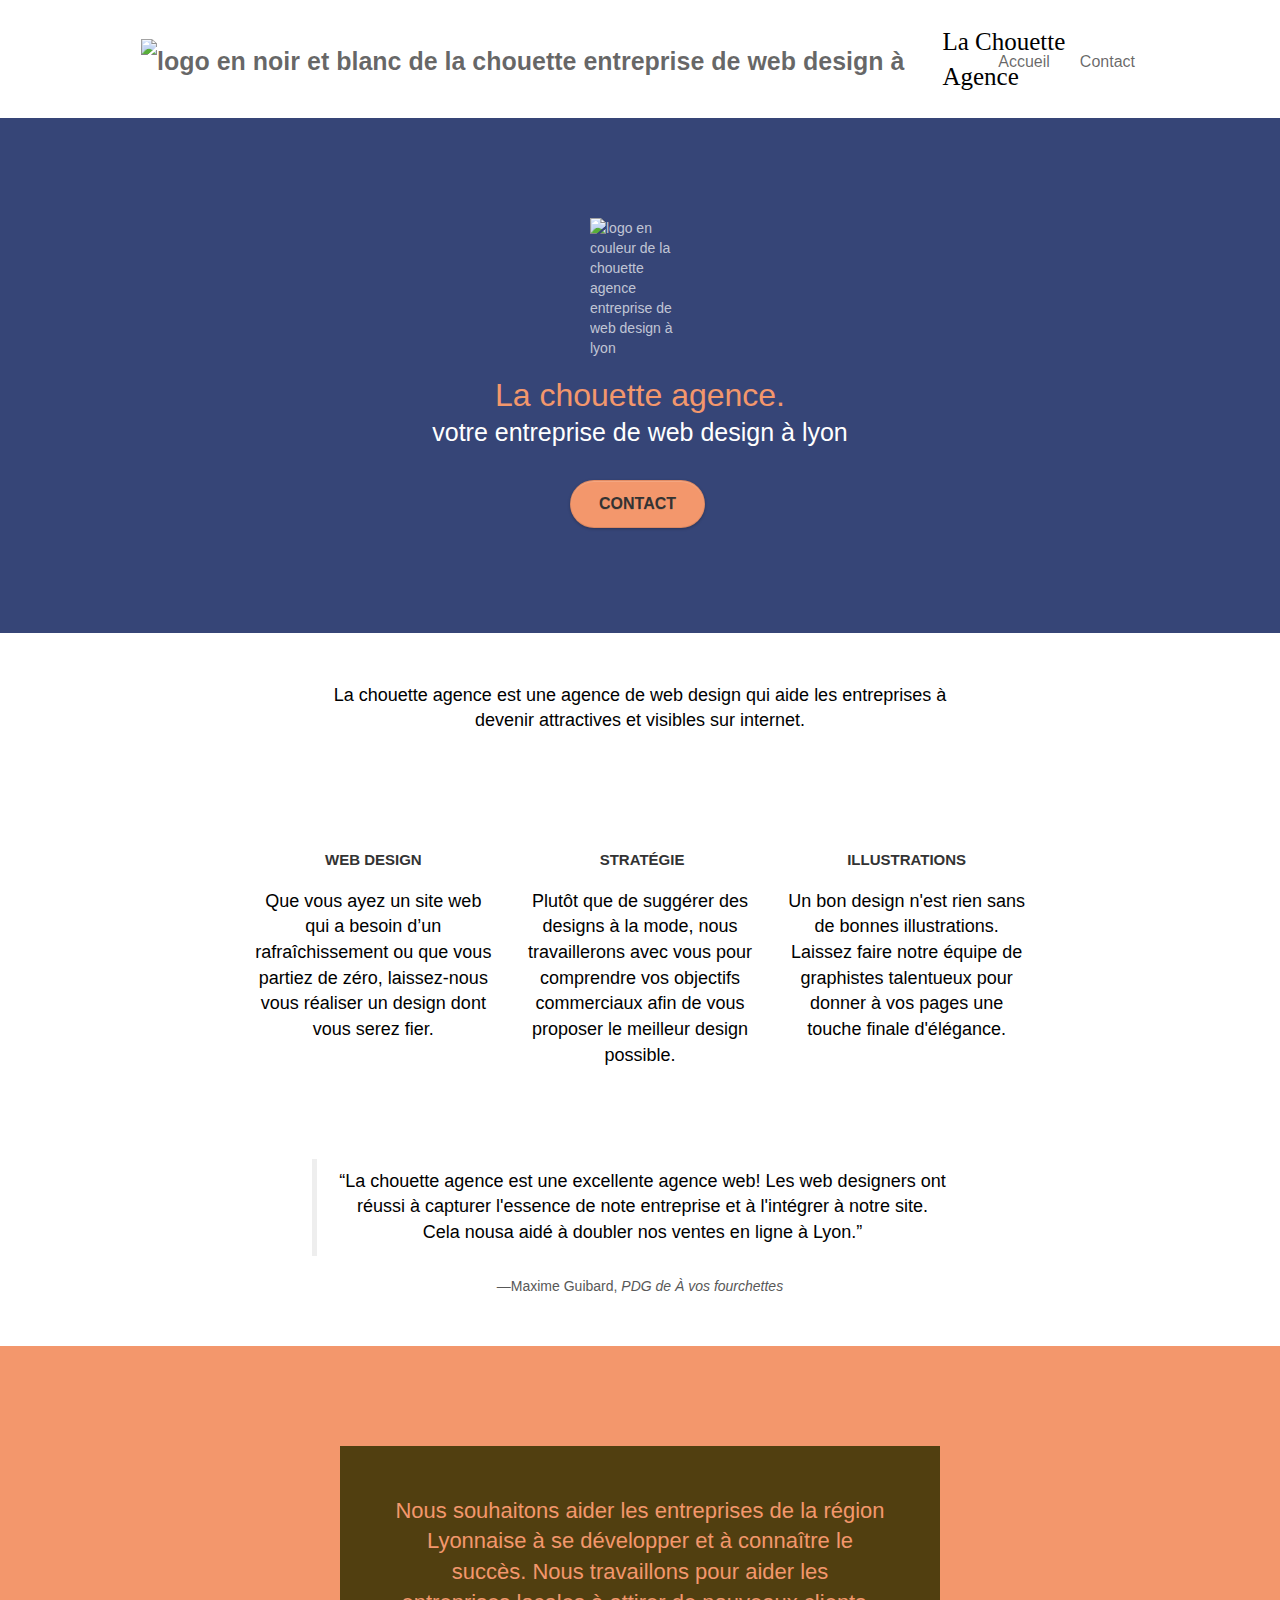
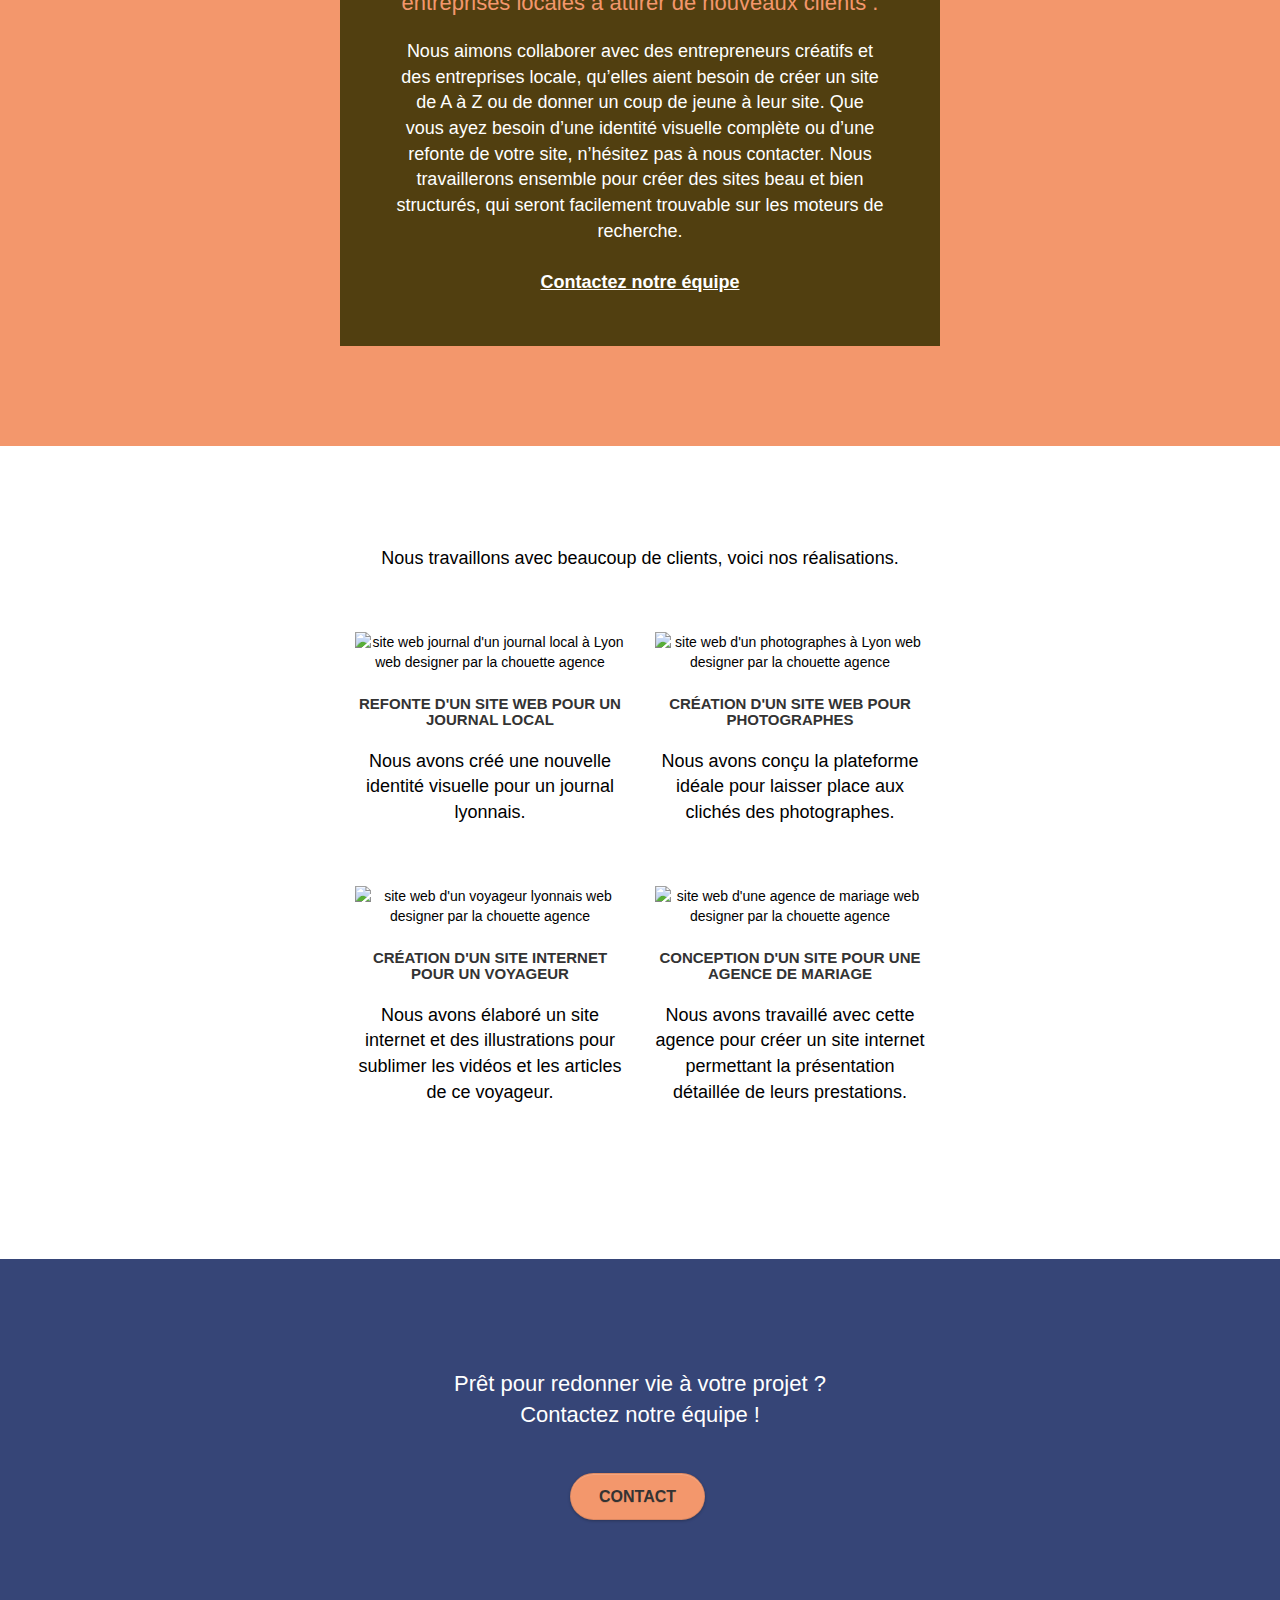
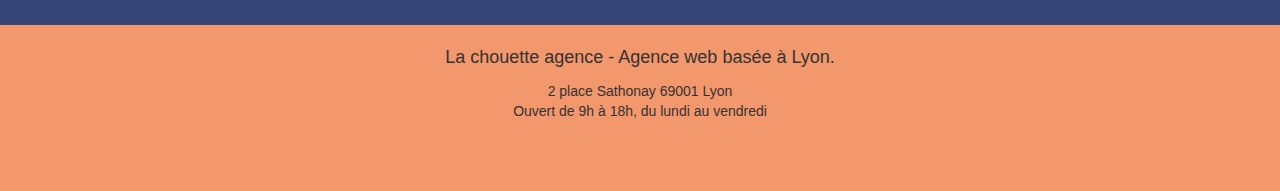
==== index.html @ 50c2b09c "optimisation h1" ====
<!doctype html>
<html lang="fr">
<head>
    <meta charset="utf-8">
    <meta name="description" content="La Chouette Agence est une entreprise basée à lyon spécialisée en web design, que ce soit pour une refonte ou une creation nos exeprts sont là pour vous accompagner sur lyon et ailleurs dans tout vos projets de web design">
    <meta name="viewport" content="width=device-width, initial-scale=1.0, viewport-fit=cover">
    <link rel="shortcut icon" type="image/png" href="favicon.jpg">
    
	<link rel="stylesheet" type="text/css" href="style-min-pure-combi.css">
	<script src="./js/lazysizes.min.js" async></script>

    <title> La Chouette Agence | Entreprise de Web Design à Lyon</title>

    
<!-- Analytics -->
 
<!-- Analytics END -->
    
</head>
<body>
<!-- Principal conteneur -->
<div class="page-container">
    
<!-- bloc-0 -->
<header class="bloc bgc-white l-bloc " id="bloc-0">
	<div class="container bloc-sm">

		<nav class="navbar row">
			<div class="navbar-header">
				
				<a class="navbar-brand" href="index.html"><img class="logo" src="img/logo-la-chouette-agence-en-noir-et-blanc.png" alt="logo en noir et blanc de la chouette entreprise de web design à lyon "/> <h2 class="title-logo">La Chouette Agence</h2></a>
				<button id="nav-toggle" type="button" class="ui-navbar-toggle navbar-toggle" data-toggle="collapse" data-target=".navbar-1">
					<span class="sr-only">Toggle navigation</span><span class="icon-bar"></span><span class="icon-bar"></span><span class="icon-bar"></span>
				</button>
			</div>
			<div class="collapse navbar-collapse navbar-1 special-dropdown-nav">
				<ul class="site-navigation nav navbar-nav">
					<li>
						<a href="index.html">Accueil</a>
					</li>
					
					<li>
						<a href="contact.html">Contact</a>
					</li>
				</ul>
			</div>
		</nav>
	</div>
</header>
<!-- bloc-0 END -->

<!-- bloc-1-presentation -->
<main>
	<div class="bloc bgc-dark-slate-blue bg-banniere d-bloc bg-t-edge bloc-bg-texture texture-paper b-parallax" id="bloc-1-hero">
		<div class="container bloc-lg">
			<div class="row tight-width-whitespace">
				<div class="col-sm-12">
					<img src="img/logo-la-chouette-agence-en-couleur.png" class="center-block image-resize-mode" width="100" alt="logo en couleur de la chouette agence entreprise de web design à lyon" />
					<h1 class="text-center hero-bloc-text tc-white ">
						La chouette agence.<br><strong class="titile-st">votre entreprise de web design à lyon</strong>
					</h1>
					<div class="text-center">
						<a href="contact.html" class="btn btn-lg btn-clean btn-rd cta-hero btn-atomic-tangerine"  >Contact</a>
					</div>
				</div>
			</div>
		</div>
	</div>
	<!-- bloc-1-presentation END -->

	<!-- bloc-2-services -->
	<div class="bloc bgc-white l-bloc" id="bloc-2-services">
		<div class="container bloc-md">
			<div class="row">
				<p class="col-xs-12 col-md-8 col-md-offset-2 text-center">
				La chouette agence est une agence de web design qui aide les entreprises à devenir attractives et visibles sur internet.
				</p>
			</div>
			<div class="row voffset-lg med-width-whitespace">
				<div class="col-sm-4">
					<div class="text-center">
						<span class="et-icon-browser sm-shadow icon-dark-slate-blue icons icon-lg"></span>
					</div>
					<h3 class="mg-md text-center">
						Web design
					</h3>
					<p class="text-center ">
						Que vous ayez un site web qui a besoin d&rsquo;un rafraîchissement ou que vous partiez de zéro, laissez-nous vous réaliser un design dont vous serez fier.
					</p>
				</div>
				<div class="col-sm-4">
					<div class="text-center">
						<span class="et-icon-presentation sm-shadow icon-dark-slate-blue icons icon-lg"></span>
					</div>
					<h3 class="mg-md text-center">
						&nbsp;Stratégie
					</h3>
					<p class="text-center ">
						Plutôt que de suggérer des designs à la mode, nous travaillerons avec vous pour comprendre vos objectifs commerciaux afin de vous proposer le meilleur design possible.<br>
					</p>
				</div>
				<div class="col-sm-4">
					<div class="text-center">
						<span class="et-icon-edit sm-shadow icon-dark-slate-blue icons icon-lg"></span>
					</div>
					<h3 class="mg-md text-center">
						Illustrations
					</h3>
					<p class="text-center ">
						Un bon design n'est rien sans de bonnes illustrations. Laissez faire notre équipe de graphistes talentueux pour donner à vos pages une touche finale d'élégance.
					</p>
				</div>
			</div>
			<div class="row voffset-lg voffset">
				<figure class="col-xs-12 col-md-8 col-md-offset-2 text-center">
					<blockquote>
						<p>La chouette agence est une excellente agence web! Les web designers ont réussi à capturer l'essence de note entreprise et à l'intégrer à notre site. Cela nousa aidé à doubler nos ventes en ligne à Lyon.</p>
					</blockquote>
					<figcaption>—Maxime Guibard, <cite>PDG de À vos fourchettes</cite></figcaption>

				</figure>
			</div>
		</div>
	</div>
	<!-- bloc-2-services END -->

	<!-- bloc-3-what-i-do -->
	<div class="bloc tc-white bgc-atomic-tangerine bg-presentation d-bloc bloc-bg-texture texture-paper b-parallax" id="bloc-3-what-i-do">
		<div class="container bloc-lg">
			<div class="row tight-width-whitespace black-background">
				<div class="col-sm-12">
					<h2 class="mg-md text-center tc-white font-weight-bold">
						Nous souhaitons aider les entreprises de la région Lyonnaise à se développer et à connaître le succès. Nous travaillons pour aider les entreprises locales à attirer de nouveaux clients .<br>
					</h2>
					<p class="text-center white">
						Nous aimons collaborer avec des entrepreneurs créatifs et des entreprises locale, qu’elles aient besoin de créer un site de A à Z ou de donner un coup de jeune à leur site. Que vous ayez besoin d’une identité visuelle complète ou d’une refonte de votre site, n’hésitez pas à nous contacter. Nous travaillerons ensemble pour créer des sites beau et bien structurés, qui seront facilement trouvable sur les moteurs de recherche. <br><br><a class="ltc-white bold-link" href="contact.html">Contactez notre équipe</a><br>
					</p>
				</div>
			</div>
		</div>
	</div>
	<!-- bloc-3-what-i-do END -->

	<!-- bloc-4-portfolio -->
	<div class="bloc bgc-white bg-lines-h2-bg bg-repeat l-bloc" id="bloc-4-portfolio">
		<div class="container bloc-lg">
			<div class="row">
				<p class="col-sm-12 text-center">
					Nous travaillons avec beaucoup de clients, voici nos réalisations.
				</p>
			</div>
			<div class="row tight-width-whitespace portfolio-row">
				<div class="col-sm-6">
					<a href="#" data-lightbox="img/site-web-journal-local-a-lyon" data-gallery-id="gallery-1" data-caption="Refonte d'un site web pour un journal local à Lyon" data-frame="snapshot-lb"><img data-src="img/site-web-journal-local-a-lyon.jpg" alt="site web journal d'un journal local à Lyon web designer par la chouette agence" class="img-responsive portfolio-thumb center-block lazyload" /></a>
					<h3 class="mg-md text-center">
						Refonte d'un site web pour un journal local
					</h3>
					<p class="text-center">
						Nous avons créé une nouvelle identité visuelle pour un journal lyonnais.
					</p>
				</div>
				<div class="col-sm-6">
					<a href="#" data-lightbox="img/site-web-photographe-lyonnais.jpg" data-gallery-id="gallery-1" data-caption="Création d'un site et web design pour photographes à Lyon" data-frame="snapshot-lb"><img data-src="img/site-web-photographe-lyonnais.jpg" class="img-responsive portfolio-thumb center-block lazyload" alt="site web d'un photographes à Lyon web designer par la chouette agence" /></a>
					<h3 class="mg-md text-center">
						Création d'un site web pour photographes
					</h3>
					<p class="text-center">
						Nous avons conçu la plateforme idéale pour laisser place aux clichés des photographes.
					</p>
				</div>
			</div>
			<div class="row tight-width-whitespace portfolio-row">
				<div class="col-sm-6">
					<a href="#" data-lightbox="img/site-web-voyageur lyonnais.jpg" data-gallery-id="gallery-1" data-caption="Création d'un site et web design pour un voyageur lyonnais" data-frame="snapshot-lb"><img data-src="img/site-web-voyageur lyonnais.jpg" class="img-responsive portfolio-thumb center-block lazyload" alt="site web d'un voyageur lyonnais web designer par la chouette agence"/></a>
					<h3 class="mg-md text-center">
						Création d'un site internet pour un voyageur
					</h3>
					<p class="text-center">
						Nous avons élaboré un site internet et des illustrations pour sublimer les vidéos et les articles de ce voyageur.
					</p>
				</div>
				<div class="col-sm-6">
					<a href="#" data-lightbox="img/site-web-agence-de-mariage-a-lyon.jpg" data-gallery-id="gallery-1" data-caption="Conception et web design d'un site pour une agence de mariage à lyon" data-frame="snapshot-lb"><img data-src="img/site-web-agence-de-mariage-a-lyon.jpg" class="img-responsive portfolio-thumb center-block lazyload" alt="site web d'une agence de mariage web designer par la chouette agence" /></a>
					<h3 class="mg-md text-center">
						Conception d'un site pour une agence de mariage
					</h3>
					<p class="text-center">
						Nous avons travaillé avec cette agence pour créer un site internet permettant la présentation détaillée de leurs prestations.
					</p>
				</div>
			</div>
		</div>
	</div>
	<!-- bloc-4-portfolio END -->

	<!-- bloc-5-cta -->
	<div class="bloc bgc-dark-slate-blue bg-banniere d-bloc bloc-bg-texture texture-paper" id="bloc-5-cta">
		<div class="container bloc-lg">
			<div class="row">
				<h2 class="mg-md text-center white">
					Prêt pour redonner vie à votre projet ?<br>Contactez notre équipe !
				</h2>
				<div class="col-sm-12 text-center">
					<a href="contact.html" class="btn btn-lg btn-clean btn-rd cta-hero btn-atomic-tangerine" >Contact</a>
				</div>
			</div>
		</div>
	</div>
</main>
<!-- bloc-5-cta END -->

<!-- ScrollToTop Button -->
<a onclick="scrollToTarget('1')"> <button aria-label="retour en haut de page" name="retour en haut de page" type="button" class="bloc-button btn btn-d scrollToTop"><span class="fa fa-chevron-up"></span></button></a>
<!-- ScrollToTop Button END-->

<!-- Footer - bloc-8 -->
<footer class="bloc bgc-atomic-tangerine d-bloc" id="bloc-8">
	<div class="container bloc-sm">
		<div class="row">
			<div class="col-sm-12">
				<p class="text-center text-gray">
					La chouette agence - Agence web basée à Lyon.<br>
				</p>
				<address class="col-sm- text-center text-gray">2 place Sathonay 69001 Lyon <br>Ouvert de 9h à 18h, du lundi au vendredi</address>
				
				<div class="row row-no-gutters social">
					<div class="col-sm-3">
						<div class="text-center">
							<a title="notre page twitter" class="social" href="index.html"><span class="fa fa-twitter icon-md"></span></a>
						</div>
					</div>
					<div class="col-sm-3">
						<div class="text-center">
							<a title="notre page facebook" class="social" href="index.html"><span class="fa fa-facebook icon-md"></span></a>
						</div>
					</div>
					<div class="col-sm-3">
						<div class="text-center">
							<a title="notre page dribble" class="social" href="index.html"><span class="fa fa-dribbble icon-md"></span></a>
						</div>
					</div>
					<div class="col-sm-3">
						<div class="text-center">
							<a title="notre page instagram" class="social" href="index.html"><span class="fa fa-instagram icon-md"></span></a>
						</div>
					</div>
				</div>
				
</footer>
<!-- Footer - bloc-8 END -->

</div>
<!-- Principal conteneur END -->
    
<script src="./js/jquery-2.1.0.js"></script>
	<script src="./js/bootstrap.js"></script>
	<script src="./js/blocs.js"></script>
	<script src="./js/jquery.touchSwipe.js" defer></script>
	<script src="./js/gmaps.js"></script>

</body>
</html>
---- style-min-pure-combi.css ----
html{font-family:sans-serif;-webkit-text-size-adjust:100%;-ms-text-size-adjust:100%}body{margin:0}figcaption,figure,footer,header,main,nav{display:block}[hidden]{display:none}a{background-color:transparent}a:active,a:hover{outline:0}b{font-weight:700}h1{margin:.67em 0;font-size:2em}img{border:0}figure{margin:1em 40px}button{margin:0;font:inherit;color:inherit}button{overflow:visible}button{text-transform:none}button{-webkit-appearance:button;cursor:pointer}button[disabled]{cursor:default}button::-moz-focus-inner{padding:0;border:0}@media print{*,:after,:before{color:#000!important;text-shadow:none!important;background:0 0!important;-webkit-box-shadow:none!important;box-shadow:none!important}a,a:visited{text-decoration:underline}a[href]:after{content:" (" attr(href) ")"}a[href^="#"]:after,a[href^="javascript:"]:after{content:""}blockquote{border:1px solid #999;page-break-inside:avoid}img{page-break-inside:avoid}img{max-width:100%!important}h2,h3,p{orphans:3;widows:3}h2,h3{page-break-after:avoid}.navbar{display:none}.label{border:1px solid #000}}@font-face{font-family:'Glyphicons Halflings';src:url(https://hilali34.github.io/HilaliAbdelali_04_21012021/fonts/glyphicons-halflings-regular.eot);src:url(https://hilali34.github.io/HilaliAbdelali_04_21012021/fonts/glyphicons-halflings-regular.eot?#iefix) format('embedded-opentype'),url(https://hilali34.github.io/HilaliAbdelali_04_21012021/fonts/glyphicons-halflings-regular.woff2) format('woff2'),url(https://hilali34.github.io/HilaliAbdelali_04_21012021/fonts/glyphicons-halflings-regular.woff) format('woff'),url(https://hilali34.github.io/HilaliAbdelali_04_21012021/fonts/glyphicons-halflings-regular.ttf) format('truetype'),url(https://hilali34.github.io/HilaliAbdelali_04_21012021/fonts/glyphicons-halflings-regular.svg#glyphicons_halflingsregular) format('svg')}*{-webkit-box-sizing:border-box;-moz-box-sizing:border-box;box-sizing:border-box}:after,:before{-webkit-box-sizing:border-box;-moz-box-sizing:border-box;box-sizing:border-box}html{font-size:10px;-webkit-tap-highlight-color:transparent}body{font-family:"Helvetica Neue",Helvetica,Arial,sans-serif;font-size:14px;line-height:1.42857143;color:#333;background-color:#fff}button{font-family:inherit;font-size:inherit;line-height:inherit}a{color:#337ab7;text-decoration:none}a:focus,a:hover{color:#23527c;text-decoration:underline}a:focus{outline:thin dotted;outline:5px auto -webkit-focus-ring-color;outline-offset:-2px}figure{margin:0}img{vertical-align:middle}.img-responsive{display:block;max-width:100%;height:auto}.sr-only{position:absolute;width:1px;height:1px;padding:0;margin:-1px;overflow:hidden;clip:rect(0,0,0,0);border:0}[role=button]{cursor:pointer}.h1,.h2,.h3,.h4,.h5,.h6,h1,h2,h3,h4,h5,h6{font-family:inherit;font-weight:500;line-height:1.1;color:inherit}.h1,.h2,.h3,h1,h2,h3{margin-top:20px;margin-bottom:10px}.h4,.h5,.h6,h4,h5,h6{margin-top:10px;margin-bottom:10px}.h1,h1{font-size:36px}.h2,h2{font-size:30px}.h3,h3{font-size:24px}.h4,h4{font-size:18px}.h5,h5{font-size:14px}.h6,h6{font-size:12px}p{margin:0 0 10px}.text-center{text-align:center}.page-header{padding-bottom:9px;margin:40px 0 20px;border-bottom:1px solid #eee}ul{margin-top:0;margin-bottom:10px}ul ul{margin-bottom:0}blockquote{padding:10px 20px;margin:0 0 20px;font-size:17.5px;border-left:5px solid #eee}blockquote p:last-child,blockquote ul:last-child{margin-bottom:0}blockquote footer{display:block;font-size:80%;line-height:1.42857143;color:#777}blockquote footer:before{content:'\2014 \00A0'}address{margin-bottom:20px;font-style:normal;line-height:1.42857143}.container{padding-right:15px;padding-left:15px;margin-right:auto;margin-left:auto}@media (min-width:768px){.container{width:750px}}@media (min-width:992px){.container{width:970px}}@media (min-width:1200px){.container{width:1170px}}.row{margin-right:-15px;margin-left:-15px}.col-lg-1,.col-lg-10,.col-lg-11,.col-lg-12,.col-lg-2,.col-lg-3,.col-lg-4,.col-lg-5,.col-lg-6,.col-lg-7,.col-lg-8,.col-lg-9,.col-md-1,.col-md-10,.col-md-11,.col-md-12,.col-md-2,.col-md-3,.col-md-4,.col-md-5,.col-md-6,.col-md-7,.col-md-8,.col-md-9,.col-sm-1,.col-sm-10,.col-sm-11,.col-sm-12,.col-sm-2,.col-sm-3,.col-sm-4,.col-sm-5,.col-sm-6,.col-sm-7,.col-sm-8,.col-sm-9,.col-xs-1,.col-xs-10,.col-xs-11,.col-xs-12,.col-xs-2,.col-xs-3,.col-xs-4,.col-xs-5,.col-xs-6,.col-xs-7,.col-xs-8,.col-xs-9{position:relative;min-height:1px;padding-right:15px;padding-left:15px}.col-xs-1,.col-xs-10,.col-xs-11,.col-xs-12,.col-xs-2,.col-xs-3,.col-xs-4,.col-xs-5,.col-xs-6,.col-xs-7,.col-xs-8,.col-xs-9{float:left}.col-xs-12{width:100%}.col-xs-11{width:91.66666667%}.col-xs-10{width:83.33333333%}.col-xs-9{width:75%}.col-xs-8{width:66.66666667%}.col-xs-7{width:58.33333333%}.col-xs-6{width:50%}.col-xs-5{width:41.66666667%}.col-xs-4{width:33.33333333%}.col-xs-3{width:25%}.col-xs-2{width:16.66666667%}.col-xs-1{width:8.33333333%}.col-xs-offset-12{margin-left:100%}.col-xs-offset-11{margin-left:91.66666667%}.col-xs-offset-10{margin-left:83.33333333%}.col-xs-offset-9{margin-left:75%}.col-xs-offset-8{margin-left:66.66666667%}.col-xs-offset-7{margin-left:58.33333333%}.col-xs-offset-6{margin-left:50%}.col-xs-offset-5{margin-left:41.66666667%}.col-xs-offset-4{margin-left:33.33333333%}.col-xs-offset-3{margin-left:25%}.col-xs-offset-2{margin-left:16.66666667%}.col-xs-offset-1{margin-left:8.33333333%}.col-xs-offset-0{margin-left:0}@media (min-width:768px){.col-sm-1,.col-sm-10,.col-sm-11,.col-sm-12,.col-sm-2,.col-sm-3,.col-sm-4,.col-sm-5,.col-sm-6,.col-sm-7,.col-sm-8,.col-sm-9{float:left}.col-sm-12{width:100%}.col-sm-11{width:91.66666667%}.col-sm-10{width:83.33333333%}.col-sm-9{width:75%}.col-sm-8{width:66.66666667%}.col-sm-7{width:58.33333333%}.col-sm-6{width:50%}.col-sm-5{width:41.66666667%}.col-sm-4{width:33.33333333%}.col-sm-3{width:25%}.col-sm-2{width:16.66666667%}.col-sm-1{width:8.33333333%}.col-sm-offset-12{margin-left:100%}.col-sm-offset-11{margin-left:91.66666667%}.col-sm-offset-10{margin-left:83.33333333%}.col-sm-offset-9{margin-left:75%}.col-sm-offset-8{margin-left:66.66666667%}.col-sm-offset-7{margin-left:58.33333333%}.col-sm-offset-6{margin-left:50%}.col-sm-offset-5{margin-left:41.66666667%}.col-sm-offset-4{margin-left:33.33333333%}.col-sm-offset-3{margin-left:25%}.col-sm-offset-2{margin-left:16.66666667%}.col-sm-offset-1{margin-left:8.33333333%}.col-sm-offset-0{margin-left:0}}@media (min-width:992px){.col-md-1,.col-md-10,.col-md-11,.col-md-12,.col-md-2,.col-md-3,.col-md-4,.col-md-5,.col-md-6,.col-md-7,.col-md-8,.col-md-9{float:left}.col-md-12{width:100%}.col-md-11{width:91.66666667%}.col-md-10{width:83.33333333%}.col-md-9{width:75%}.col-md-8{width:66.66666667%}.col-md-7{width:58.33333333%}.col-md-6{width:50%}.col-md-5{width:41.66666667%}.col-md-4{width:33.33333333%}.col-md-3{width:25%}.col-md-2{width:16.66666667%}.col-md-1{width:8.33333333%}.col-md-offset-12{margin-left:100%}.col-md-offset-11{margin-left:91.66666667%}.col-md-offset-10{margin-left:83.33333333%}.col-md-offset-9{margin-left:75%}.col-md-offset-8{margin-left:66.66666667%}.col-md-offset-7{margin-left:58.33333333%}.col-md-offset-6{margin-left:50%}.col-md-offset-5{margin-left:41.66666667%}.col-md-offset-4{margin-left:33.33333333%}.col-md-offset-3{margin-left:25%}.col-md-offset-2{margin-left:16.66666667%}.col-md-offset-1{margin-left:8.33333333%}.col-md-offset-0{margin-left:0}}@media (min-width:1200px){.col-lg-1,.col-lg-10,.col-lg-11,.col-lg-12,.col-lg-2,.col-lg-3,.col-lg-4,.col-lg-5,.col-lg-6,.col-lg-7,.col-lg-8,.col-lg-9{float:left}.col-lg-12{width:100%}.col-lg-11{width:91.66666667%}.col-lg-10{width:83.33333333%}.col-lg-9{width:75%}.col-lg-8{width:66.66666667%}.col-lg-7{width:58.33333333%}.col-lg-6{width:50%}.col-lg-5{width:41.66666667%}.col-lg-4{width:33.33333333%}.col-lg-3{width:25%}.col-lg-2{width:16.66666667%}.col-lg-1{width:8.33333333%}.col-lg-offset-12{margin-left:100%}.col-lg-offset-11{margin-left:91.66666667%}.col-lg-offset-10{margin-left:83.33333333%}.col-lg-offset-9{margin-left:75%}.col-lg-offset-8{margin-left:66.66666667%}.col-lg-offset-7{margin-left:58.33333333%}.col-lg-offset-6{margin-left:50%}.col-lg-offset-5{margin-left:41.66666667%}.col-lg-offset-4{margin-left:33.33333333%}.col-lg-offset-3{margin-left:25%}.col-lg-offset-2{margin-left:16.66666667%}.col-lg-offset-1{margin-left:8.33333333%}.col-lg-offset-0{margin-left:0}}caption{padding-top:8px;padding-bottom:8px;color:#777;text-align:left}label{display:inline-block;max-width:100%;margin-bottom:5px;font-weight:700}.btn{display:inline-block;padding:6px 12px;margin-bottom:0;font-size:14px;font-weight:400;line-height:1.42857143;text-align:center;white-space:nowrap;vertical-align:middle;-ms-touch-action:manipulation;touch-action:manipulation;cursor:pointer;-webkit-user-select:none;-moz-user-select:none;-ms-user-select:none;user-select:none;background-image:none;border:1px solid transparent;border-radius:4px}.btn:active.focus,.btn:active:focus,.btn:focus{outline:thin dotted;outline:5px auto -webkit-focus-ring-color;outline-offset:-2px}.btn:focus,.btn:hover{color:#333;text-decoration:none}.btn:active{background-image:none;outline:0;-webkit-box-shadow:inset 0 3px 5px rgba(0,0,0,.125);box-shadow:inset 0 3px 5px rgba(0,0,0,.125)}.btn[disabled]{cursor:not-allowed;-webkit-box-shadow:none;box-shadow:none;opacity:.65}.btn-link{font-weight:400;color:#337ab7;border-radius:0}.btn-link,.btn-link:active,.btn-link[disabled]{background-color:transparent;-webkit-box-shadow:none;box-shadow:none}.btn-link,.btn-link:active,.btn-link:focus,.btn-link:hover{border-color:transparent}.btn-link:focus,.btn-link:hover{color:#23527c;text-decoration:underline;background-color:transparent}.btn-link[disabled]:focus,.btn-link[disabled]:hover{color:#777;text-decoration:none}.btn-lg{padding:10px 16px;font-size:18px;line-height:1.3333333;border-radius:6px}.btn-sm{padding:5px 10px;font-size:12px;line-height:1.5;border-radius:3px}.btn-xs{padding:1px 5px;font-size:12px;line-height:1.5;border-radius:3px}.btn-block{display:block;width:100%}.btn-block+.btn-block{margin-top:5px}.collapse{display:none}.dropdown{position:relative}.dropdown-toggle:focus{outline:0}.dropdown-header{display:block;padding:3px 20px;font-size:12px;line-height:1.42857143;color:#777;white-space:nowrap}.nav{padding-left:0;margin-bottom:0;list-style:none}.nav>li{position:relative;display:block}.nav>li>a{position:relative;display:block;padding:10px 15px}.nav>li>a:focus,.nav>li>a:hover{text-decoration:none;background-color:#eee}.nav>li>a>img{max-width:none}.navbar{position:relative;min-height:50px;margin-bottom:20px;border:1px solid transparent}@media (min-width:768px){.navbar{border-radius:4px}}@media (min-width:768px){.navbar-header{float:left}}.navbar-collapse{padding-right:15px;padding-left:15px;overflow-x:visible;-webkit-overflow-scrolling:touch;border-top:1px solid transparent;-webkit-box-shadow:inset 0 1px 0 rgba(255,255,255,.1);box-shadow:inset 0 1px 0 rgba(255,255,255,.1)}@media (min-width:768px){.navbar-collapse{width:auto;border-top:0;-webkit-box-shadow:none;box-shadow:none}.navbar-collapse.collapse{display:block!important;height:auto!important;padding-bottom:0;overflow:visible!important}}.container>.navbar-collapse,.container>.navbar-header{margin-right:-15px;margin-left:-15px}@media (min-width:768px){.container>.navbar-collapse,.container>.navbar-header{margin-right:0;margin-left:0}}.navbar-brand{float:left;height:50px;padding:15px 15px;font-size:18px;line-height:20px}.navbar-brand:focus,.navbar-brand:hover{text-decoration:none}.navbar-brand>img{display:block}@media (min-width:768px){.navbar>.container .navbar-brand{margin-left:-15px}}.navbar-toggle{position:relative;float:right;padding:9px 10px;margin-top:8px;margin-right:15px;margin-bottom:8px;background-color:transparent;background-image:none;border:1px solid transparent;border-radius:4px}.navbar-toggle:focus{outline:0}.navbar-toggle .icon-bar{display:block;width:22px;height:2px;border-radius:1px}.navbar-toggle .icon-bar+.icon-bar{margin-top:4px}@media (min-width:768px){.navbar-toggle{display:none}}.navbar-nav{margin:7.5px -15px}.navbar-nav>li>a{padding-top:10px;padding-bottom:10px;line-height:20px}@media (min-width:768px){.navbar-nav{float:left;margin:0}.navbar-nav>li{float:left}.navbar-nav>li>a{padding-top:15px;padding-bottom:15px}}.navbar-btn{margin-top:8px;margin-bottom:8px}.navbar-btn.btn-sm{margin-top:10px;margin-bottom:10px}.navbar-btn.btn-xs{margin-top:14px;margin-bottom:14px}.navbar-text{margin-top:15px;margin-bottom:15px}@media (min-width:768px){.navbar-text{float:left;margin-right:15px;margin-left:15px}}.label{display:inline;padding:.2em .6em .3em;font-size:75%;font-weight:700;line-height:1;color:#fff;text-align:center;white-space:nowrap;vertical-align:baseline;border-radius:.25em}a.label:focus,a.label:hover{color:#fff;text-decoration:none;cursor:pointer}.label:empty{display:none}.btn .label{position:relative;top:-1px}@-webkit-keyframes progress-bar-stripes{from{background-position:40px 0}to{background-position:0 0}}@-o-keyframes progress-bar-stripes{from{background-position:40px 0}to{background-position:0 0}}@keyframes progress-bar-stripes{from{background-position:40px 0}to{background-position:0 0}}.container:after,.container:before,.nav:after,.nav:before,.navbar-collapse:after,.navbar-collapse:before,.navbar-header:after,.navbar-header:before,.navbar:after,.navbar:before,.row:after,.row:before{display:table;content:" "}.container:after,.nav:after,.navbar-collapse:after,.navbar-header:after,.navbar:after,.row:after{clear:both}.center-block{display:block;margin-right:auto;margin-left:auto}body{margin:0;padding:0;background:#fff;overflow-x:hidden;-webkit-font-smoothing:antialiased;-moz-osx-font-smoothing:grayscale}a,button{transition:all .3s ease-in-out;outline:0!important}a:hover{text-decoration:none;cursor:pointer}.bloc{width:100%;clear:both;background:50% 50% no-repeat;padding:0 50px;-webkit-background-size:cover;-moz-background-size:cover;-o-background-size:cover;background-size:cover;position:relative}.bloc .container{padding-left:0;padding-right:0}.bloc-lg{padding:100px 50px}.bloc-md{padding:50px}.bloc-sm{padding:20px 50px}.bg-b-edge,.bg-br-edge,.bg-center,.bg-l-edge,.bg-r-edge,.bg-repeat,.bg-t-edge{-webkit-background-size:auto!important;-moz-background-size:auto!important;-o-background-size:auto!important;background-size:auto!important}.bg-repeat{background:repeat}.bg-t-edge{background:top no-repeat}.bloc-bg-texture::before{content:"";background-size:2px 2px;position:absolute;top:0;bottom:0;left:0;right:0}.texture-paper::before{background:url(https://hilali34.github.io/HilaliAbdelali_04_21012021/img/texture-paper.png);background-size:280px 280px}.b-parallax{background-attachment:fixed}.d-bloc{color:#ffffffb3}.d-bloc button:hover{color:rgba(255,255,255,.9)}.d-bloc .a-btn,.d-bloc .navbar a,.d-bloc .navbar-brand,.d-bloc a .icon-lg,.d-bloc a .icon-md,.d-bloc a .icon-sm,.d-bloc h1 a,.d-bloc h2 a,.d-bloc h3 a,.d-bloc h4 a,.d-bloc h5 a,.d-bloc h6 a,.d-bloc p a{color:#ffffff99}.d-bloc .a-btn:hover,.d-bloc .navbar a:hover,.d-bloc .navbar-brand:hover,.d-bloc a:hover .icon-lg,.d-bloc a:hover .icon-md,.d-bloc a:hover .icon-sm,.d-bloc h1 a:hover,.d-bloc h2 a:hover,.d-bloc h3 a:hover,.d-bloc h4 a:hover,.d-bloc h5 a:hover,.d-bloc h6 a:hover,.d-bloc p a:hover{color:rgba(255,255,255,1)}.d-bloc .navbar-toggle .icon-bar{background:rgba(255,255,255,1)}.l-bloc{color:#585858}.l-bloc button:hover{color:rgba(0,0,0,.7)}.l-bloc .a-btn,.l-bloc .navbar a,.l-bloc .navbar-brand,.l-bloc a .icon-lg,.l-bloc a .icon-md,.l-bloc a .icon-sm,.l-bloc h1 a,.l-bloc h2 a,.l-bloc h3 a,.l-bloc h4 a,.l-bloc h5 a,.l-bloc h6 a,.l-bloc p a{color:rgba(0,0,0,.6)}.l-bloc .a-btn:hover,.l-bloc .navbar a:hover,.l-bloc .navbar-brand:hover,.l-bloc a:hover .icon-lg,.l-bloc a:hover .icon-md,.l-bloc a:hover .icon-sm,.l-bloc h1 a:hover,.l-bloc h2 a:hover,.l-bloc h3 a:hover,.l-bloc h4 a:hover,.l-bloc h5 a:hover,.l-bloc h6 a:hover,.l-bloc p a:hover{color:rgba(0,0,0,1)}.l-bloc .navbar-toggle .icon-bar{color:rgba(0,0,0,.6)}.voffset{margin-top:30px}.voffset-lg{margin-top:80px}.row-no-gutters{margin-right:0;margin-left:0}.row.row-no-gutters>[class*=" col-"],.row.row-no-gutters>[class^=col-]{padding-right:0;padding-left:0}#bloc-1-hero h1{font-size:32px}.navbar{margin-bottom:0;z-index:1}.navbar-brand{height:auto;padding:3px 15px;font-size:25px;font-weight:400;font-weight:600;line-height:44px}.navbar-brand img{max-height:200px;margin:0 10px 0 0;display:inline}.navbar-brand img[src$=svg]{min-width:100px}.nav-center .navbar-brand img{margin:0}.navbar .nav{padding-top:2px;margin-right:-16px;float:right;z-index:1}.nav>li{float:left;margin-top:4px;font-size:16px}.nav>li a:focus,.nav>li a:hover{background:0 0}.navbar-toggle{margin:10px 10px 0 0;border:0}.navbar-toggle:hover{background:0 0!important}.navbar-toggle .icon-bar{background-color:rgba(0,0,0,.5);width:26px}@media (min-width:768px){.site-navigation{position:absolute;top:50%;right:20px;transform:translate(0,-50%);-webkit-transform:translateY(-50%)}.nav-center{text-align:center}.nav-center .navbar-header{width:100%}.nav-center .nav>li,.nav-center .navbar-brand,.nav-center .navbar-header{float:none;display:inline-block}.nav-center .site-navigation{position:relative;width:100%;right:0;margin-right:0;margin-top:20px}}.nav>li>.dropdown a{background:0 0!important;display:block;padding:14px 15px}.mg-md{margin-top:10px;margin-bottom:20px}.mg-lg{margin-top:10px;margin-bottom:40px}.btn{margin:0 5px 5px 0}.btn-d,.btn-d:focus,.btn-d:hover{color:#fff;background:rgba(0,0,0,.3)}button{outline:0!important}.btn-rd{border-radius:40px}.btn-clean{border:1px solid rgba(0,0,0,.08);border-bottom-color:rgba(0,0,0,.1);text-shadow:0 1px 0 rgba(0,0,1,.1);box-shadow:0 1px 3px rgba(0,0,1,.25),inset 0 1px 0 0 rgba(255,255,255,.15)}.icon-md{font-size:30px!important}.icon-lg{font-size:60px!important}.sm-shadow{text-shadow:0 1px 2px rgba(0,0,0,.3)}.scrollToTop{width:40px;height:40px;position:fixed;bottom:20px;right:20px;opacity:0;z-index:500;transition:all .3s ease-in-out}.scrollToTop span{margin-top:6px}a[data-lightbox]{position:relative;display:block;text-align:center}a[data-lightbox]:hover::before{content:"+";font-family:HelveticaNeue-Light,"Helvetica Neue Light","Helvetica Neue",Helvetica,Arial;font-size:32px;width:50px;height:50px;margin-left:-25px;border-radius:50%;background:rgba(0,0,0,.6);color:#fff;font-weight:100;z-index:1;position:absolute;top:50%;transform:translateY(-50%);-webkit-transform:translateY(-50%)}a[data-lightbox]:hover img{opacity:.6;-webkit-animation-fill-mode:none;animation-fill-mode:none}.lightbox-caption{padding:20px;color:#fff;background:rgba(0,0,0,.5);position:absolute;left:15px;right:15px;bottom:5px}.snapshot-lb .lightbox-caption{padding:0;color:rgba(0,0,0,.5);background:0 0}.btn,a,h1,h2,h3,h4,h5,h6,label,p{font-family:helvetica;font-weight:400;color:#000}.container{max-width:1000px}.hero-bloc-text{font-size:38px}p{font-size:1.8rem}.tight-width-whitespace{max-width:600px;margin:auto auto auto auto}.h1{font-size:20px;font-family:"Open Sans"}.cta-hero{margin-top:22px;color:#fff!important;text-transform:uppercase;padding:12px 28px 12px 28px;font-size:16px;font-weight:700}.social{max-width:400px;margin:auto auto auto auto}h2{font-size:22px;line-height:1.4em}h3{font-size:15px;text-transform:uppercase;font-weight:700;color:#333!important}.med-width-whitespace{max-width:800px;margin:auto auto auto auto;box-shadow:0 0 0 #000}h1{color:#333!important}h4{color:#333!important}.icons{margin-bottom:14px;margin-top:24px}.white{color:#fff!important}.portfolio-thumb{margin-bottom:24px}.portfolio-row{margin-bottom:44px;margin-top:50px}.black-background{background-color:#513f10;padding:40px 40px 40px 40px}.bold-link{font-weight:900;text-decoration:underline!important}.bgc-white{background-color:#fff}.bgc-dark-slate-blue{background-color:#364577}.bgc-atomic-tangerine{background-color:#f3976c}.tc-white{color:#f3976c!important}.btn-atomic-tangerine{background:#f3976c;color:#333!important}.btn-atomic-tangerine:hover{background:#c27956!important;color:#fff!important}.ltc-white{color:#fff!important}.ltc-white:hover{color:#ccc!important}.ltc-atomic-tangerine{color:#f3976c!important}.ltc-atomic-tangerine:hover{color:#c27956!important}.icon-dark-slate-blue{color:#364577!important;border-color:#364577!important}.bg-lines-h2-bg{background-image:url(https://hilali34.github.io/HilaliAbdelali_04_21012021/img/lines-h2-bg.png)}.bg-banniere{background-image:url(https://hilali34.github.io/HilaliAbdelali_04_21012021/img/la-chouette-agence-banniere.jpg)}.bg-presentation{background-image:url(https://hilali34.github.io/HilaliAbdelali_04_21012021/img/image-de-presentation.jpg)}@media (max-width:1024px){.bloc{padding-left:20px;padding-right:20px}}@media (max-width:992px) and (min-width:768px){.navbar .nav{max-width:80%}.nav-center.navbar .nav{max-width:100%}}@media only screen and (min-device-width:768px) and (max-device-width:1024px) and (orientation:landscape){.b-parallax{background-attachment:scroll}}@media only screen and (min-device-width:1024px) and (max-device-width:1366px) and (-webkit-min-device-pixel-ratio:1.5){.b-parallax{background-attachment:scroll}}@media (max-width:991px){.container{width:100%}.b-parallax{background-attachment:scroll}#hero-bloc,.page-container{overflow-x:hidden;position:relative}.bloc{padding-left:constant(safe-area-inset-left);padding-right:constant(safe-area-inset-right)}}@media (max-width:767px){.page-container{overflow-x:hidden;position:relative}h1,h2,h3,h4,h5,h6,p{padding-left:10px!important;padding-right:10px!important}.b-parallax{background-attachment:scroll}.navbar .nav{padding-top:0;border-top:1px solid rgba(0,0,0,.2);float:none!important}.navbar.row{margin-left:0;margin-right:0}.site-navigation{position:inherit;transform:none;-webkit-transform:none;-ms-transform:none}.nav>li{margin-top:0;border-bottom:1px solid rgba(0,0,0,.1);background:rgba(0,0,0,.05);text-align:left;padding-left:15px;width:100%}.nav>li:hover{background:rgba(0,0,0,.08)}#hero-bloc .navbar .nav{background:rgba(0,0,0,.8)}#hero-bloc .navbar .nav a{color:rgba(255,255,255,.6)}.hero{padding:50px 0}.hero-nav{left:-1px;right:-1px}.navbar-collapse{padding:0;overflow-x:hidden;-webkit-box-shadow:none;box-shadow:none}.navbar-brand img{max-height:40px;width:auto}.bloc{padding-left:0;padding-right:0}.bloc-lg{padding:40px 0}.bloc-md,.bloc-sm{padding-left:0;padding-right:0}.a-block{padding:0 10px}.voffset{margin-top:5px}.voffset-md{margin-top:20px}.voffset-lg{margin-top:30px}}@media (max-width:400px){.bloc{padding-left:0;padding-right:0}}@font-face{font-family:Kingthings;src:url(https://hilali34.github.io/HilaliAbdelali_04_21012021/fonts/Kingthings.ttf)}.navbar-brand{display:flex;align-items:center;justify-content:center}.logo{height:40px}.title-logo{font-size:25px;font-family:Kingthings;margin:inherit}blockquote p::before{content:'\201C'}blockquote p::after{content:'\201D'}.text-gray{color:#333}.form-control{display:block;width:100%;height:34px;padding:6px 12px;font-size:14px;line-height:1.42857143;color:#555;background-color:#fff;background-image:none;border:1px solid #ccc;border-top-color:rgb(204,204,204);border-right-color:rgb(204,204,204);border-bottom-color:rgb(204,204,204);border-left-color:rgb(204,204,204);border-radius:4px;-webkit-box-shadow:inset 0 1px 1px rgba(0,0,0,.075);box-shadow:inset 0 1px 1px rgba(0,0,0,.075);-webkit-transition:border-color ease-in-out .15s,-webkit-box-shadow ease-in-out .15s;-o-transition:border-color ease-in-out .15s,box-shadow ease-in-out .15s;transition:border-color ease-in-out .15s,box-shadow ease-in-out .15s;}textarea.form-control{height:auto}.titile-st{color:white;font-weight:400;font-size:25px}@font-face{font-family:FontAwesome;src:url(https://hilali34.github.io/HilaliAbdelali_04_21012021/fonts/fontawesome-webfont.eot?v=4.7.0);src:url(https://hilali34.github.io/HilaliAbdelali_04_21012021/fonts/fontawesome-webfont.eot?#iefix&v=4.7.0) format('embedded-opentype'),url(https://hilali34.github.io/HilaliAbdelali_04_21012021/fonts/fontawesome-webfont.woff2?v=4.7.0) format('woff2'),url(https://hilali34.github.io/HilaliAbdelali_04_21012021/fonts/fontawesome-webfont.woff?v=4.7.0) format('woff'),url(https://hilali34.github.io/HilaliAbdelali_04_21012021/fonts/fontawesome-webfont.ttf?v=4.7.0) format('truetype'),url(https://hilali34.github.io/HilaliAbdelali_04_21012021/fonts/fontawesome-webfont.svg?v=4.7.0#fontawesomeregular) format('svg');font-weight:400;font-style:normal}.fa{display:inline-block;font:normal normal normal 14px/1 FontAwesome;font-size:inherit;text-rendering:auto;-webkit-font-smoothing:antialiased;-moz-osx-font-smoothing:grayscale}.fa-lg{font-size:1.33333333em;line-height:.75em;vertical-align:-15%}.fa-ul{padding-left:0;margin-left:2.14285714em;list-style-type:none}.fa-ul>li{position:relative}.fa-li{position:absolute;left:-2.14285714em;width:2.14285714em;top:.14285714em;text-align:center}.fa-li.fa-lg{left:-1.85714286em}@-webkit-keyframes fa-spin{0%{-webkit-transform:rotate(0);transform:rotate(0)}100%{-webkit-transform:rotate(359deg);transform:rotate(359deg)}}@keyframes fa-spin{0%{-webkit-transform:rotate(0);transform:rotate(0)}100%{-webkit-transform:rotate(359deg);transform:rotate(359deg)}}.fa-repeat:before{content:"\f01e"}.fa-font:before{content:"\f031"}.fa-bold:before{content:"\f032"}.fa-text-width:before{content:"\f035"}.fa-image:before{content:"\f03e"}.fa-edit:before{content:"\f044"}.fa-chevron-up:before{content:"\f077"}.fa-twitter:before{content:"\f099"}.fa-facebook:before{content:"\f09a"}.fa-link:before{content:"\f0c1"}.fa-html5:before{content:"\f13b"}.fa-css3:before{content:"\f13c"}.fa-toggle-up:before{content:"\f151"}.fa-instagram:before{content:"\f16d"}.fa-dribbble:before{content:"\f17d"}.fa-header:before{content:"\f1dc"}.fa-edge:before{content:"\f282"}.fa-fa:before,.fa-font-awesome:before{content:"\f2b4"}.fa-s15:before{content:"\f2cd"}.sr-only{position:absolute;width:1px;height:1px;padding:0;margin:-1px;overflow:hidden;clip:rect(0,0,0,0);border:0}@font-face{font-family:et-line;src:url(https://hilali34.github.io/HilaliAbdelali_04_21012021/fonts/et-line.eot);src:url(https://hilali34.github.io/HilaliAbdelali_04_21012021/fonts/et-line.eot?#iefix) format('embedded-opentype'),url(https://hilali34.github.io/HilaliAbdelali_04_21012021/fonts/et-line.woff) format('woff'),url(https://hilali34.github.io/HilaliAbdelali_04_21012021/fonts/et-line.ttf) format('truetype'),url(https://hilali34.github.io/HilaliAbdelali_04_21012021/fonts/et-line.svg#et-line) format('svg');font-weight:400;font-style:normal}.et-icon-browser,.et-icon-dribbble,.et-icon-edit,.et-icon-facebook,.et-icon-presentation,.et-icon-target,.et-icon-twitter{font-family:et-line;speak:none;font-style:normal;font-weight:400;font-variant:normal;text-transform:none;line-height:1;-webkit-font-smoothing:antialiased;-moz-osx-font-smoothing:grayscale;display:inline-block}.et-icon-browser:before{content:"\e00c"}.et-icon-presentation:before{content:"\e00e"}.et-icon-edit:before{content:"\e01c"}.et-icon-target:before{content:"\e04e"}.et-icon-facebook:before{content:"\e05d"}.et-icon-twitter:before{content:"\e05e"}.et-icon-dribbble:before{content:"\e063"}
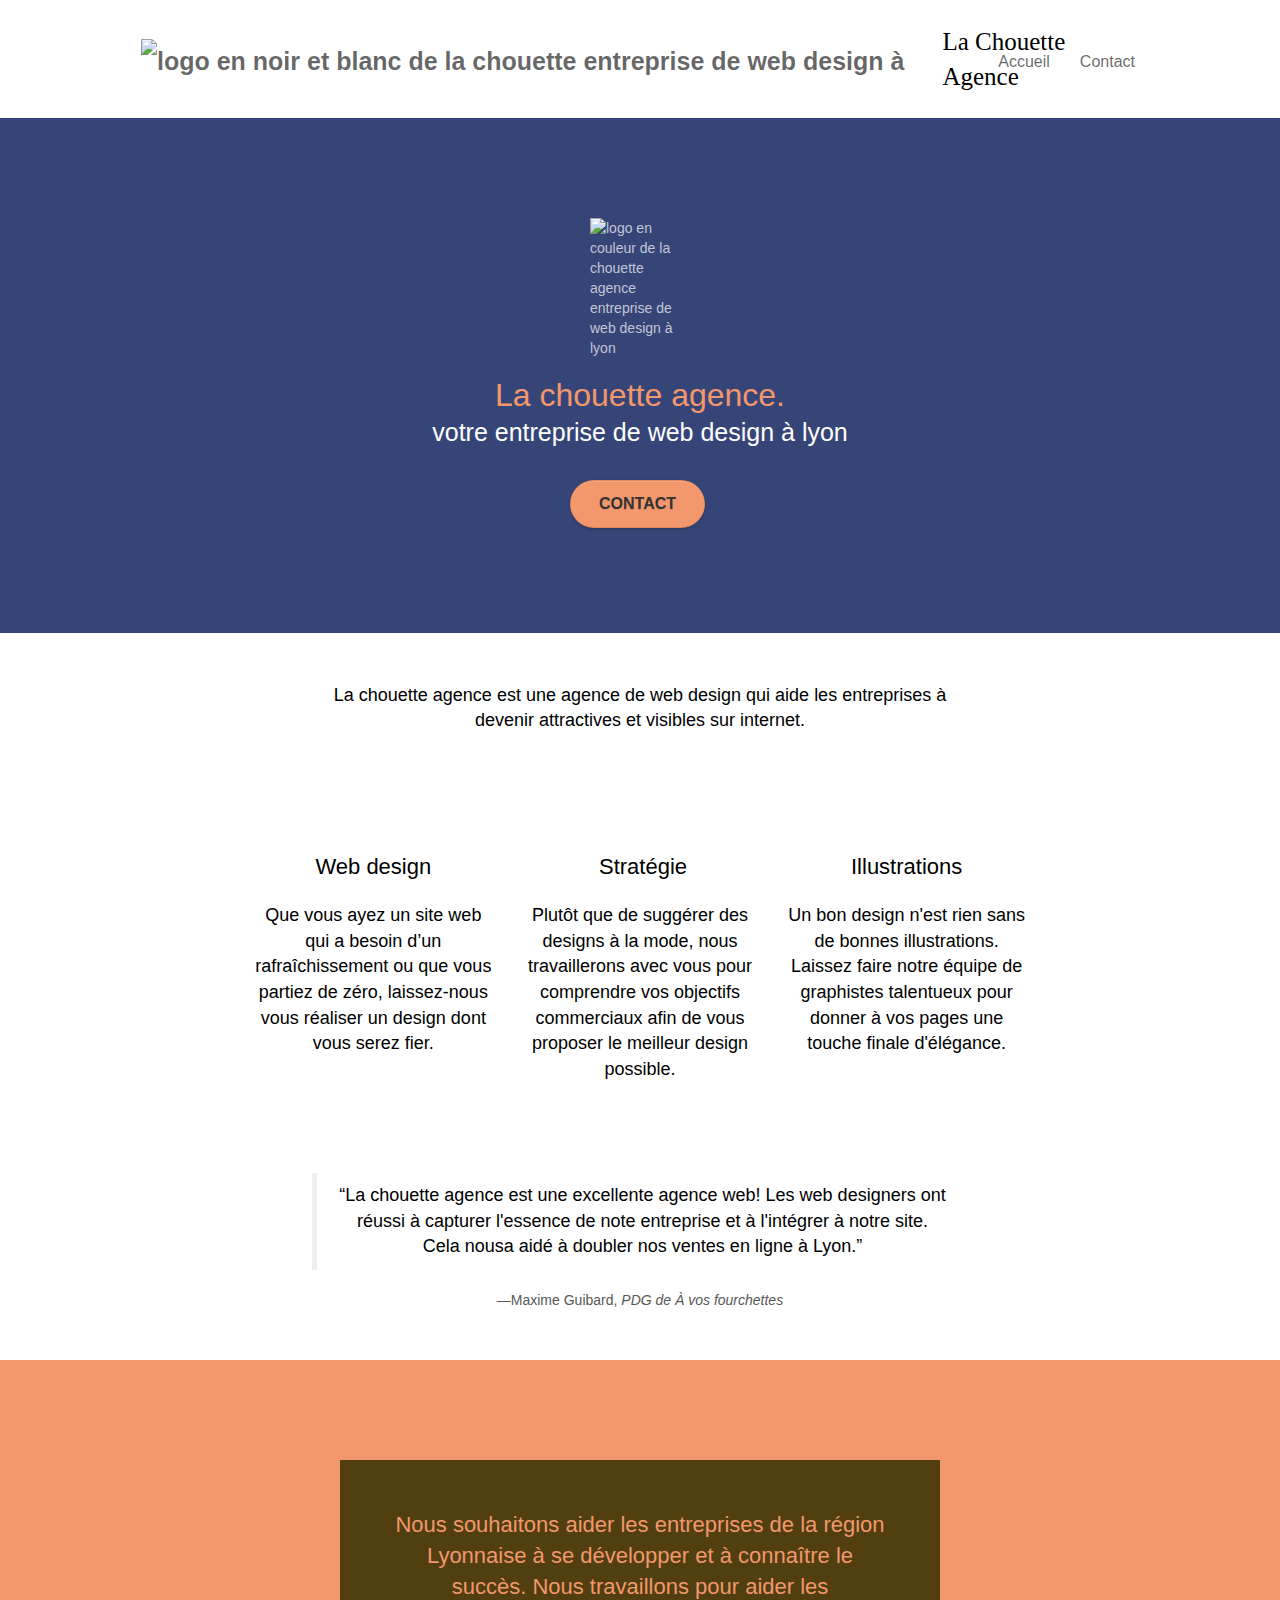
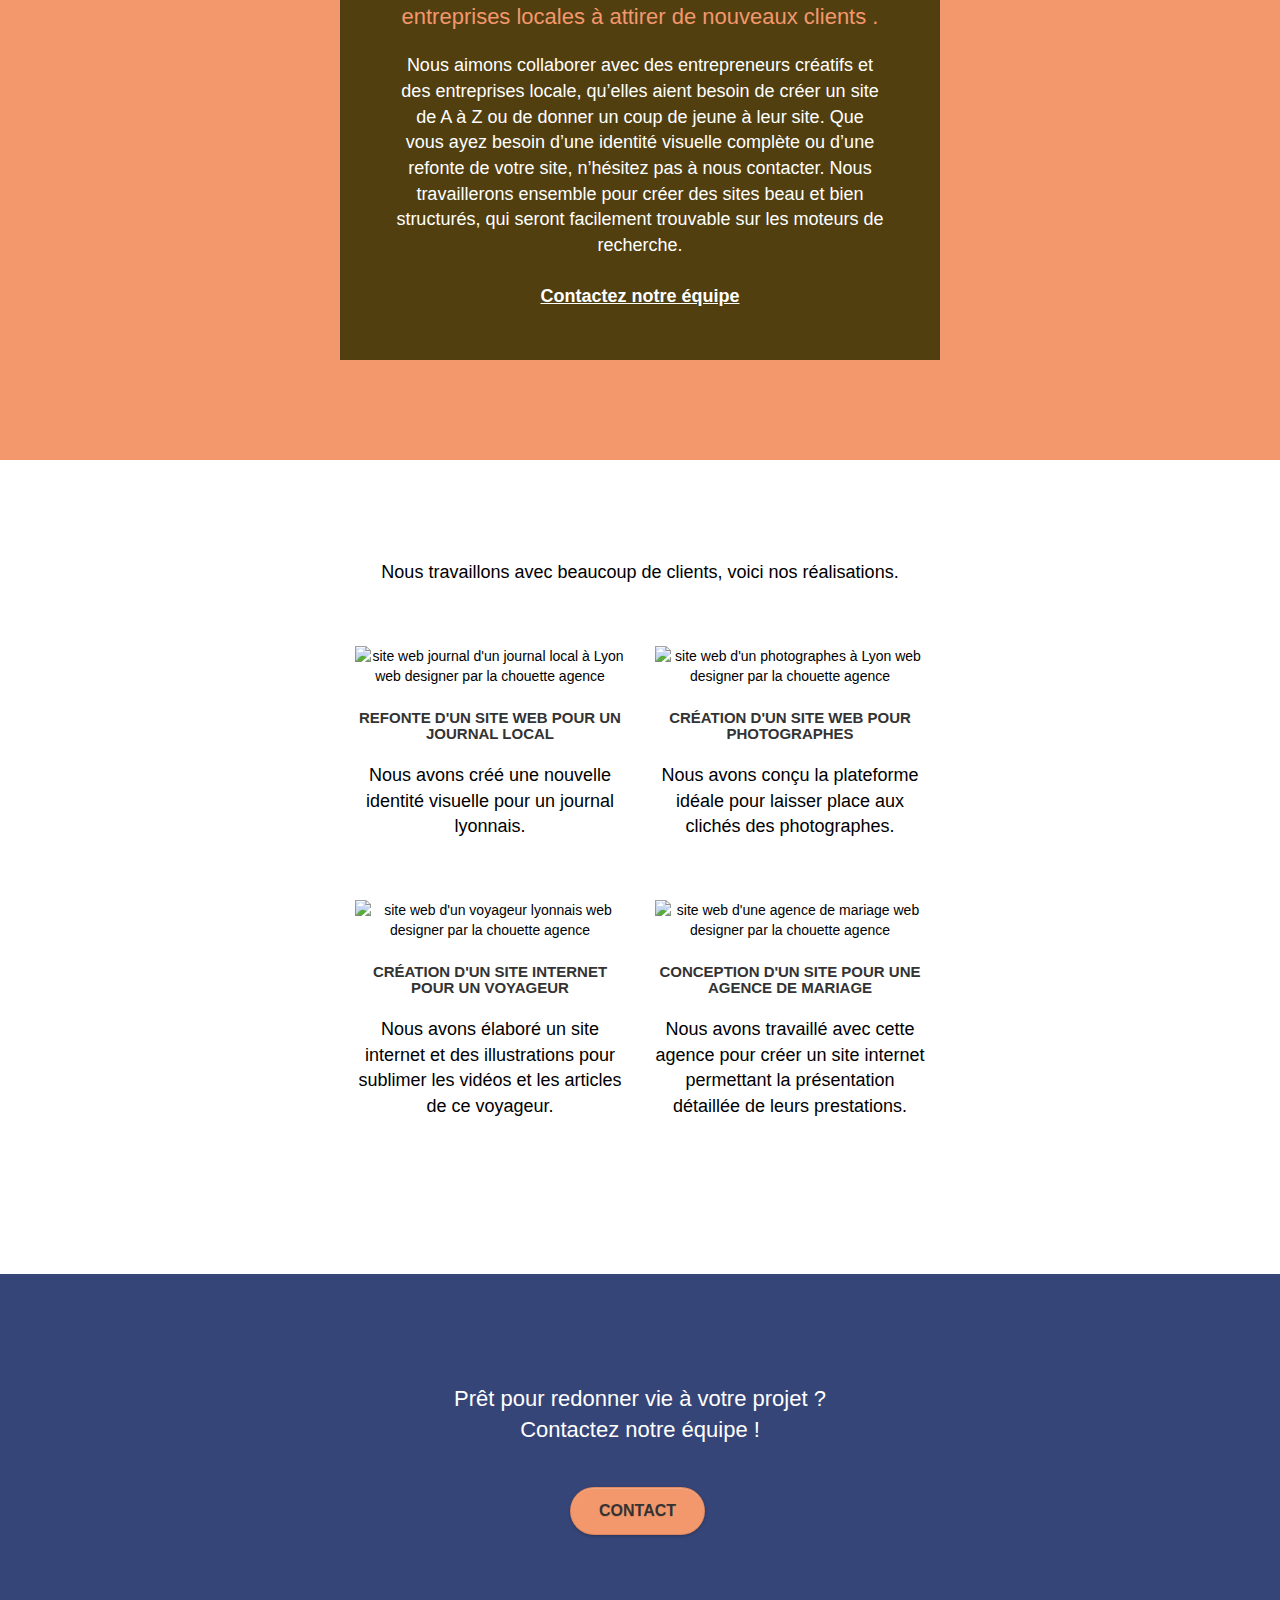
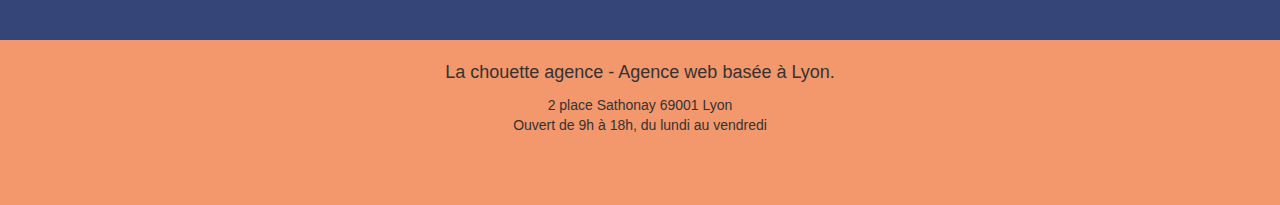
==== commit 55af68b2: "correction erreur w3c" ====
--- a/index.html
+++ b/index.html
@@ -2,7 +2,7 @@
 <html lang="fr">
 <head>
     <meta charset="utf-8">
-    <meta name="description" content="La Chouette Agence est une entreprise basée à lyon spécialisée en web design, que ce soit pour une refonte ou une creation nos exeprts sont là pour vous accompagner sur lyon et ailleurs dans tout vos projets de web design">
+    <meta name="description" content="La Chouette Agence est une entreprise basée à Lyon spécialisée en web design, on vos accompagne dans vos projet de création et de refonte de votre site.">
     <meta name="viewport" content="width=device-width, initial-scale=1.0, viewport-fit=cover">
     <link rel="shortcut icon" type="image/png" href="favicon.jpg">
     
@@ -81,9 +81,9 @@
 					<div class="text-center">
 						<span class="et-icon-browser sm-shadow icon-dark-slate-blue icons icon-lg"></span>
 					</div>
-					<h3 class="mg-md text-center">
+					<h2 class="mg-md text-center">
 						Web design
-					</h3>
+					</h2>
 					<p class="text-center ">
 						Que vous ayez un site web qui a besoin d&rsquo;un rafraîchissement ou que vous partiez de zéro, laissez-nous vous réaliser un design dont vous serez fier.
 					</p>
@@ -92,9 +92,9 @@
 					<div class="text-center">
 						<span class="et-icon-presentation sm-shadow icon-dark-slate-blue icons icon-lg"></span>
 					</div>
-					<h3 class="mg-md text-center">
+					<h2 class="mg-md text-center">
 						&nbsp;Stratégie
-					</h3>
+					</h2>
 					<p class="text-center ">
 						Plutôt que de suggérer des designs à la mode, nous travaillerons avec vous pour comprendre vos objectifs commerciaux afin de vous proposer le meilleur design possible.<br>
 					</p>
@@ -103,9 +103,9 @@
 					<div class="text-center">
 						<span class="et-icon-edit sm-shadow icon-dark-slate-blue icons icon-lg"></span>
 					</div>
-					<h3 class="mg-md text-center">
+					<h2 class="mg-md text-center">
 						Illustrations
-					</h3>
+					</h2>
 					<p class="text-center ">
 						Un bon design n'est rien sans de bonnes illustrations. Laissez faire notre équipe de graphistes talentueux pour donner à vos pages une touche finale d'élégance.
 					</p>
@@ -210,7 +210,7 @@
 <!-- bloc-5-cta END -->
 
 <!-- ScrollToTop Button -->
-<a onclick="scrollToTarget('1')"> <button aria-label="retour en haut de page" name="retour en haut de page" type="button" class="bloc-button btn btn-d scrollToTop"><span class="fa fa-chevron-up"></span></button></a>
+<form onclick="scrollToTarget('1')"> <button aria-label="retour en haut de page" name="retour en haut de page" type="button" class="bloc-button btn btn-d scrollToTop"><span class="fa fa-chevron-up"></span></button></form>
 <!-- ScrollToTop Button END-->
 
 <!-- Footer - bloc-8 -->
@@ -229,6 +229,7 @@
 							<a title="notre page twitter" class="social" href="index.html"><span class="fa fa-twitter icon-md"></span></a>
 						</div>
 					</div>
+					
 					<div class="col-sm-3">
 						<div class="text-center">
 							<a title="notre page facebook" class="social" href="index.html"><span class="fa fa-facebook icon-md"></span></a>
@@ -244,8 +245,11 @@
 							<a title="notre page instagram" class="social" href="index.html"><span class="fa fa-instagram icon-md"></span></a>
 						</div>
 					</div>
-				</div>
-				
+			    </div>    
+		
+			</div>
+		</div>	     		
+	</div>			
 </footer>
 <!-- Footer - bloc-8 END -->
 
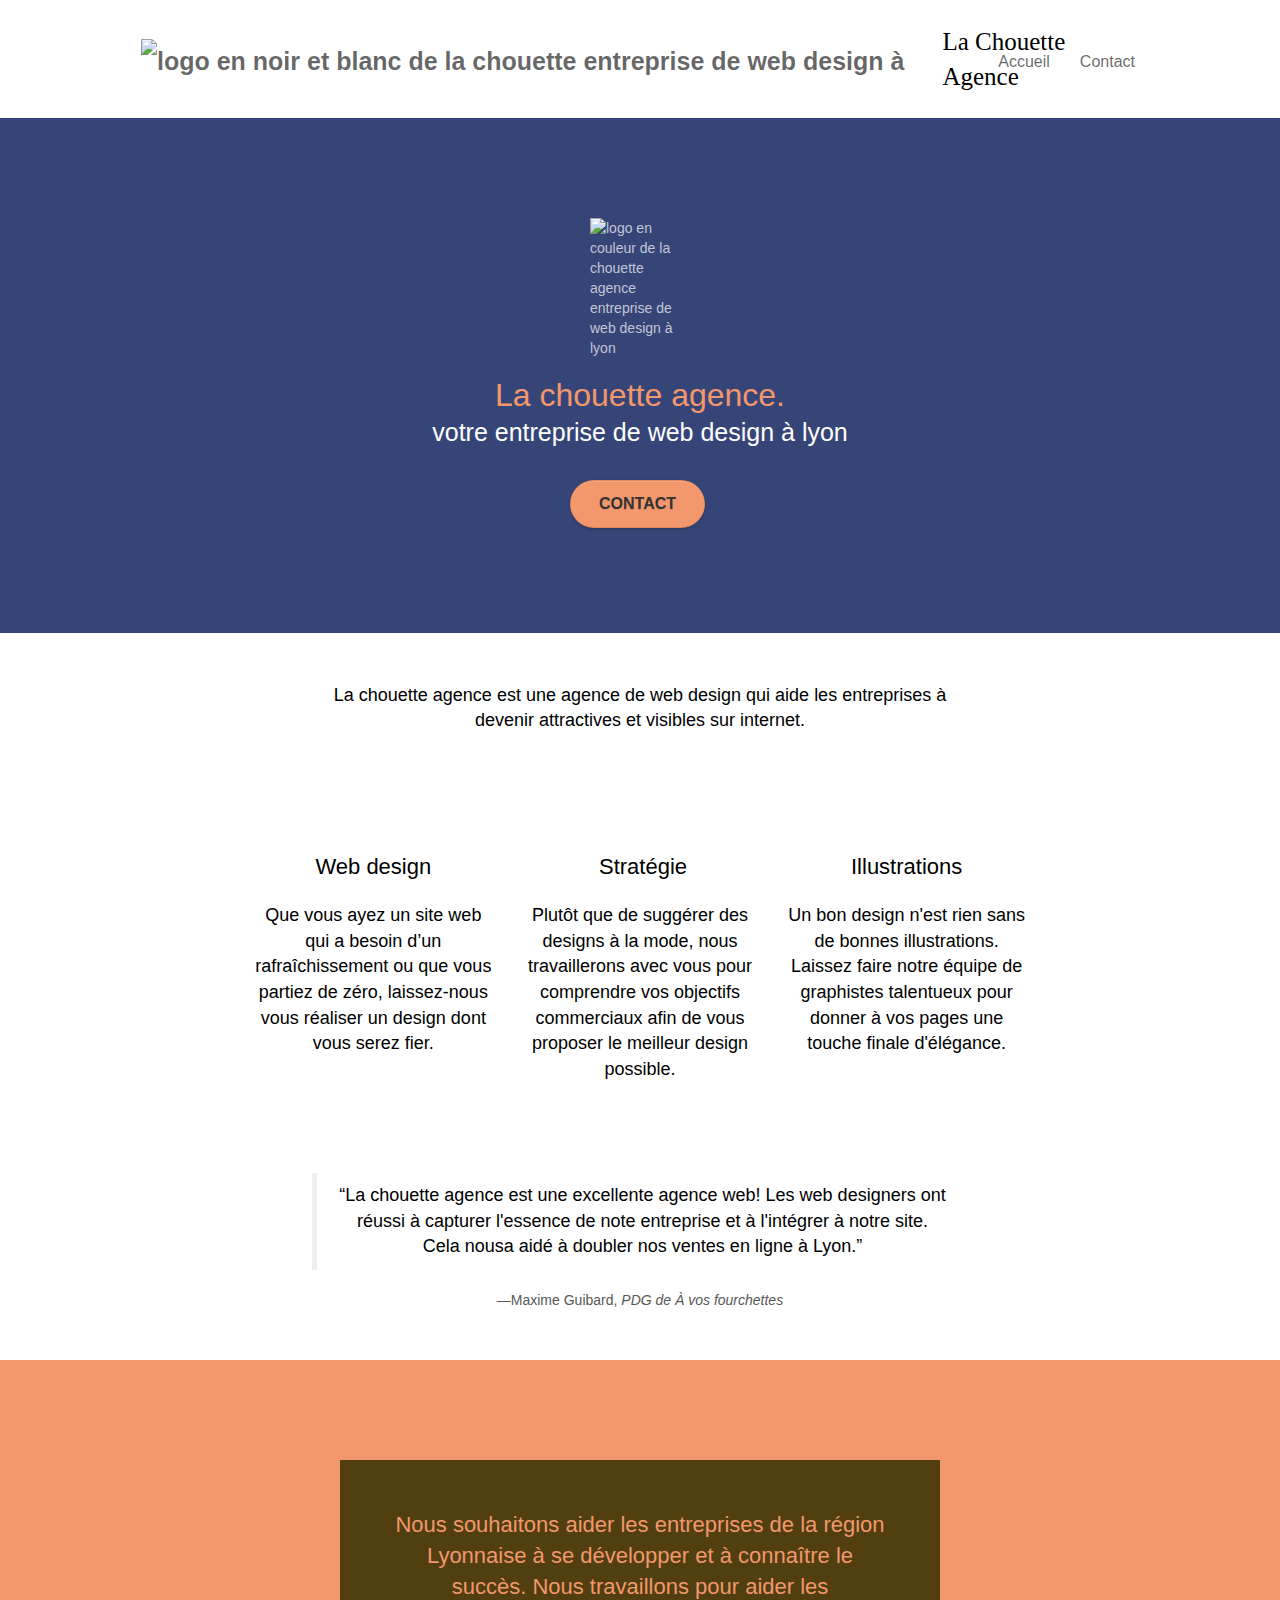
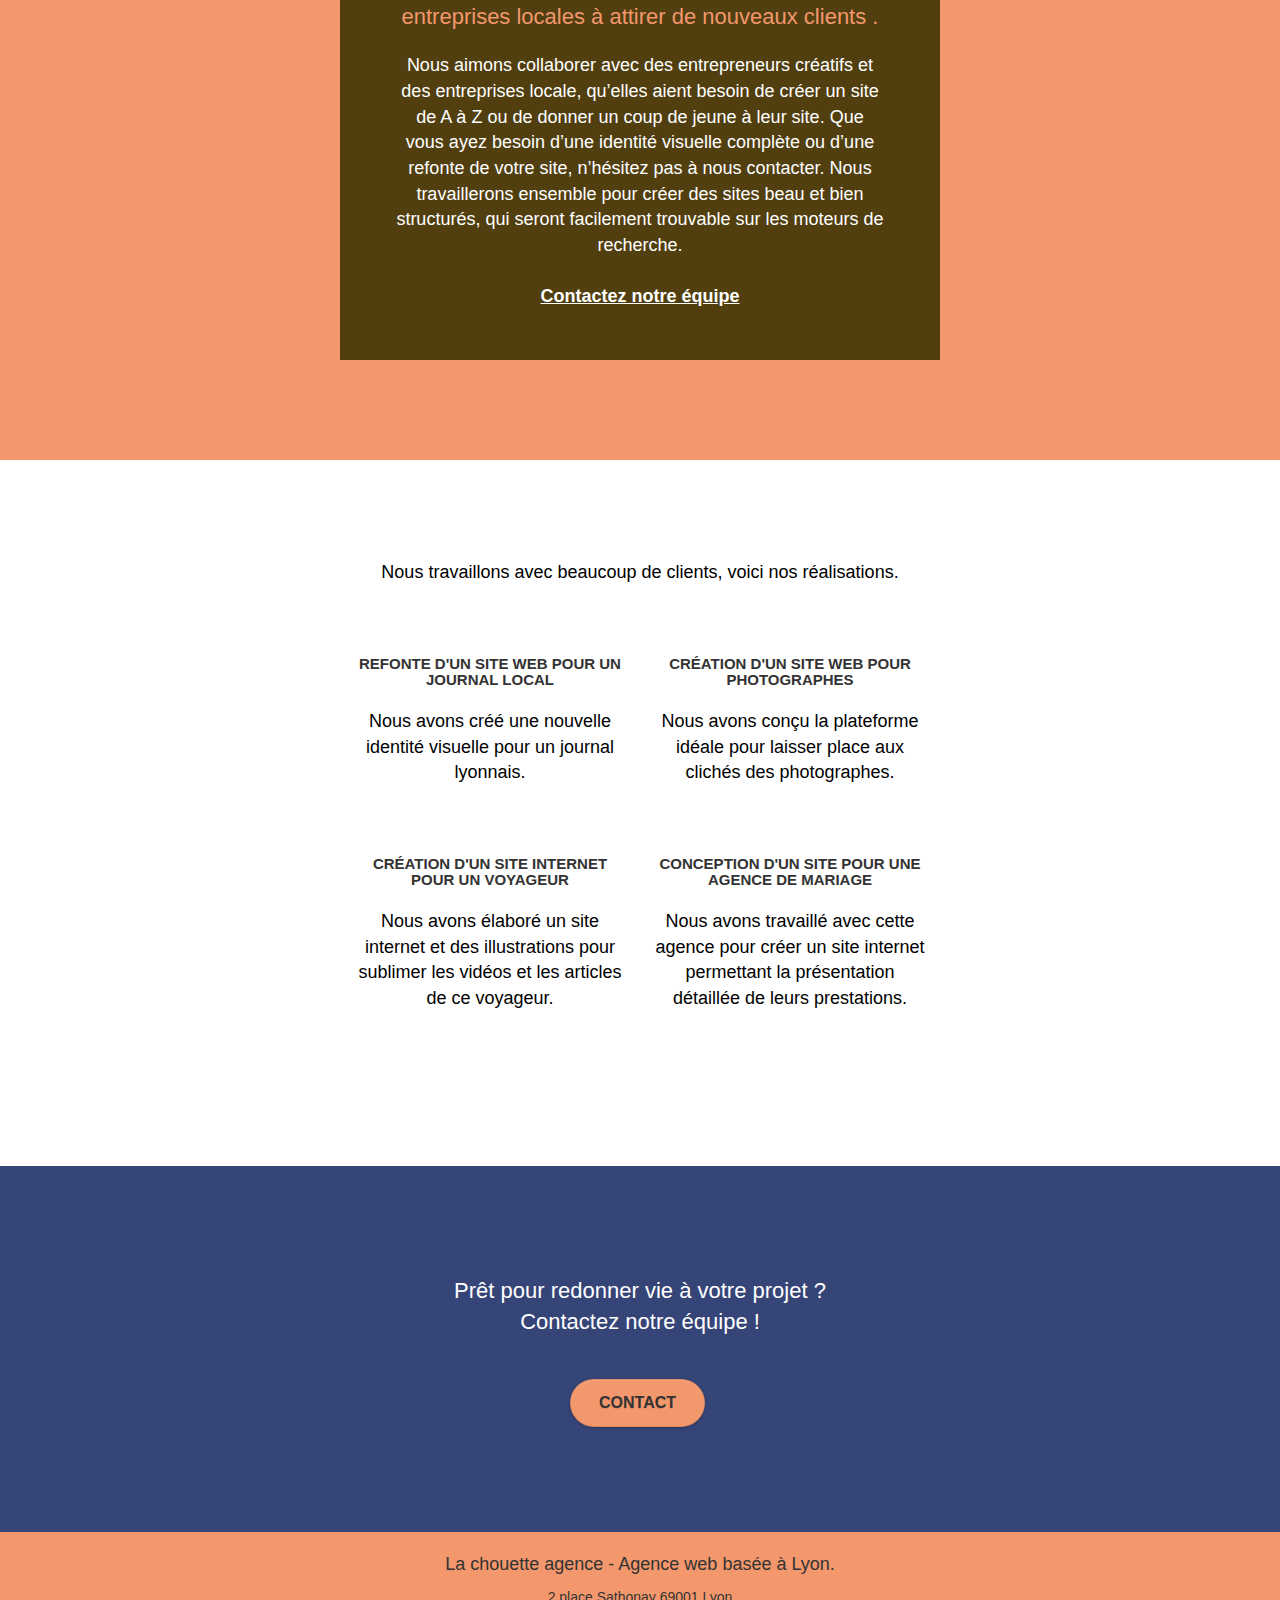
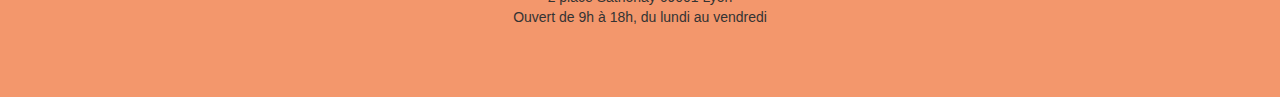
==== commit da765855: "preload fonts" ====
--- a/index.html
+++ b/index.html
@@ -7,8 +7,8 @@
     <link rel="shortcut icon" type="image/png" href="favicon.jpg">
     
 	<link rel="stylesheet" type="text/css" href="style-min-pure-combi.css">
-	<script src="./js/lazysizes.min.js" async></script>
-
+	<link rel="preload" as="font" href="./fonts/et-line.eot" crossorigin>
+	<script src="//cdnjs.cloudflare.com/ajax/libs/loading-attribute-polyfill/1.5.4/loading-attribute-polyfill.min.js" async></script>
     <title> La Chouette Agence | Entreprise de Web Design à Lyon</title>
 
     
@@ -151,7 +151,7 @@
 			</div>
 			<div class="row tight-width-whitespace portfolio-row">
 				<div class="col-sm-6">
-					<a href="#" data-lightbox="img/site-web-journal-local-a-lyon" data-gallery-id="gallery-1" data-caption="Refonte d'un site web pour un journal local à Lyon" data-frame="snapshot-lb"><img data-src="img/site-web-journal-local-a-lyon.jpg" alt="site web journal d'un journal local à Lyon web designer par la chouette agence" class="img-responsive portfolio-thumb center-block lazyload" /></a>
+					<a href="#" data-lightbox="img/site-web-journal-local-a-lyon" data-gallery-id="gallery-1" data-caption="Refonte d'un site web pour un journal local à Lyon" data-frame="snapshot-lb"><noscript class="loading-lazy"><img src="img/site-web-journal-local-a-lyon.jpg" loading="lazy" alt="site web journal d'un journal local à Lyon web designer par la chouette agence" class="img-responsive portfolio-thumb center-block lazyload" /></noscript></a>
 					<h3 class="mg-md text-center">
 						Refonte d'un site web pour un journal local
 					</h3>
@@ -160,7 +160,7 @@
 					</p>
 				</div>
 				<div class="col-sm-6">
-					<a href="#" data-lightbox="img/site-web-photographe-lyonnais.jpg" data-gallery-id="gallery-1" data-caption="Création d'un site et web design pour photographes à Lyon" data-frame="snapshot-lb"><img data-src="img/site-web-photographe-lyonnais.jpg" class="img-responsive portfolio-thumb center-block lazyload" alt="site web d'un photographes à Lyon web designer par la chouette agence" /></a>
+					<a href="#" data-lightbox="img/site-web-photographe-lyonnais.jpg" data-gallery-id="gallery-1" data-caption="Création d'un site et web design pour photographes à Lyon" data-frame="snapshot-lb"><noscript class="loading-lazy"><img src="img/site-web-photographe-lyonnais.jpg" loading="lazy" class="img-responsive portfolio-thumb center-block lazyload" alt="site web d'un photographes à Lyon web designer par la chouette agence" /></noscript></a>
 					<h3 class="mg-md text-center">
 						Création d'un site web pour photographes
 					</h3>
@@ -171,7 +171,7 @@
 			</div>
 			<div class="row tight-width-whitespace portfolio-row">
 				<div class="col-sm-6">
-					<a href="#" data-lightbox="img/site-web-voyageur lyonnais.jpg" data-gallery-id="gallery-1" data-caption="Création d'un site et web design pour un voyageur lyonnais" data-frame="snapshot-lb"><img data-src="img/site-web-voyageur lyonnais.jpg" class="img-responsive portfolio-thumb center-block lazyload" alt="site web d'un voyageur lyonnais web designer par la chouette agence"/></a>
+					<a href="#" data-lightbox="img/site-web-voyageur lyonnais.jpg" data-gallery-id="gallery-1" data-caption="Création d'un site et web design pour un voyageur lyonnais" data-frame="snapshot-lb"><noscript class="loading-lazy"><img src="img/site-web-voyageur lyonnais.jpg" loading="lazy" class="img-responsive portfolio-thumb center-block lazyload" alt="site web d'un voyageur lyonnais web designer par la chouette agence"/></noscript></a>
 					<h3 class="mg-md text-center">
 						Création d'un site internet pour un voyageur
 					</h3>
@@ -180,7 +180,7 @@
 					</p>
 				</div>
 				<div class="col-sm-6">
-					<a href="#" data-lightbox="img/site-web-agence-de-mariage-a-lyon.jpg" data-gallery-id="gallery-1" data-caption="Conception et web design d'un site pour une agence de mariage à lyon" data-frame="snapshot-lb"><img data-src="img/site-web-agence-de-mariage-a-lyon.jpg" class="img-responsive portfolio-thumb center-block lazyload" alt="site web d'une agence de mariage web designer par la chouette agence" /></a>
+					<a href="#" data-lightbox="img/site-web-agence-de-mariage-a-lyon.jpg" data-gallery-id="gallery-1" data-caption="Conception et web design d'un site pour une agence de mariage à lyon" data-frame="snapshot-lb"><noscript class="loading-lazy"><img src="img/site-web-agence-de-mariage-a-lyon.jpg" loading="lazy"$ npm install loading-attribute-polyfill class="img-responsive portfolio-thumb center-block lazyload" alt="site web d'une agence de mariage web designer par la chouette agence" /></noscript></a>
 					<h3 class="mg-md text-center">
 						Conception d'un site pour une agence de mariage
 					</h3>
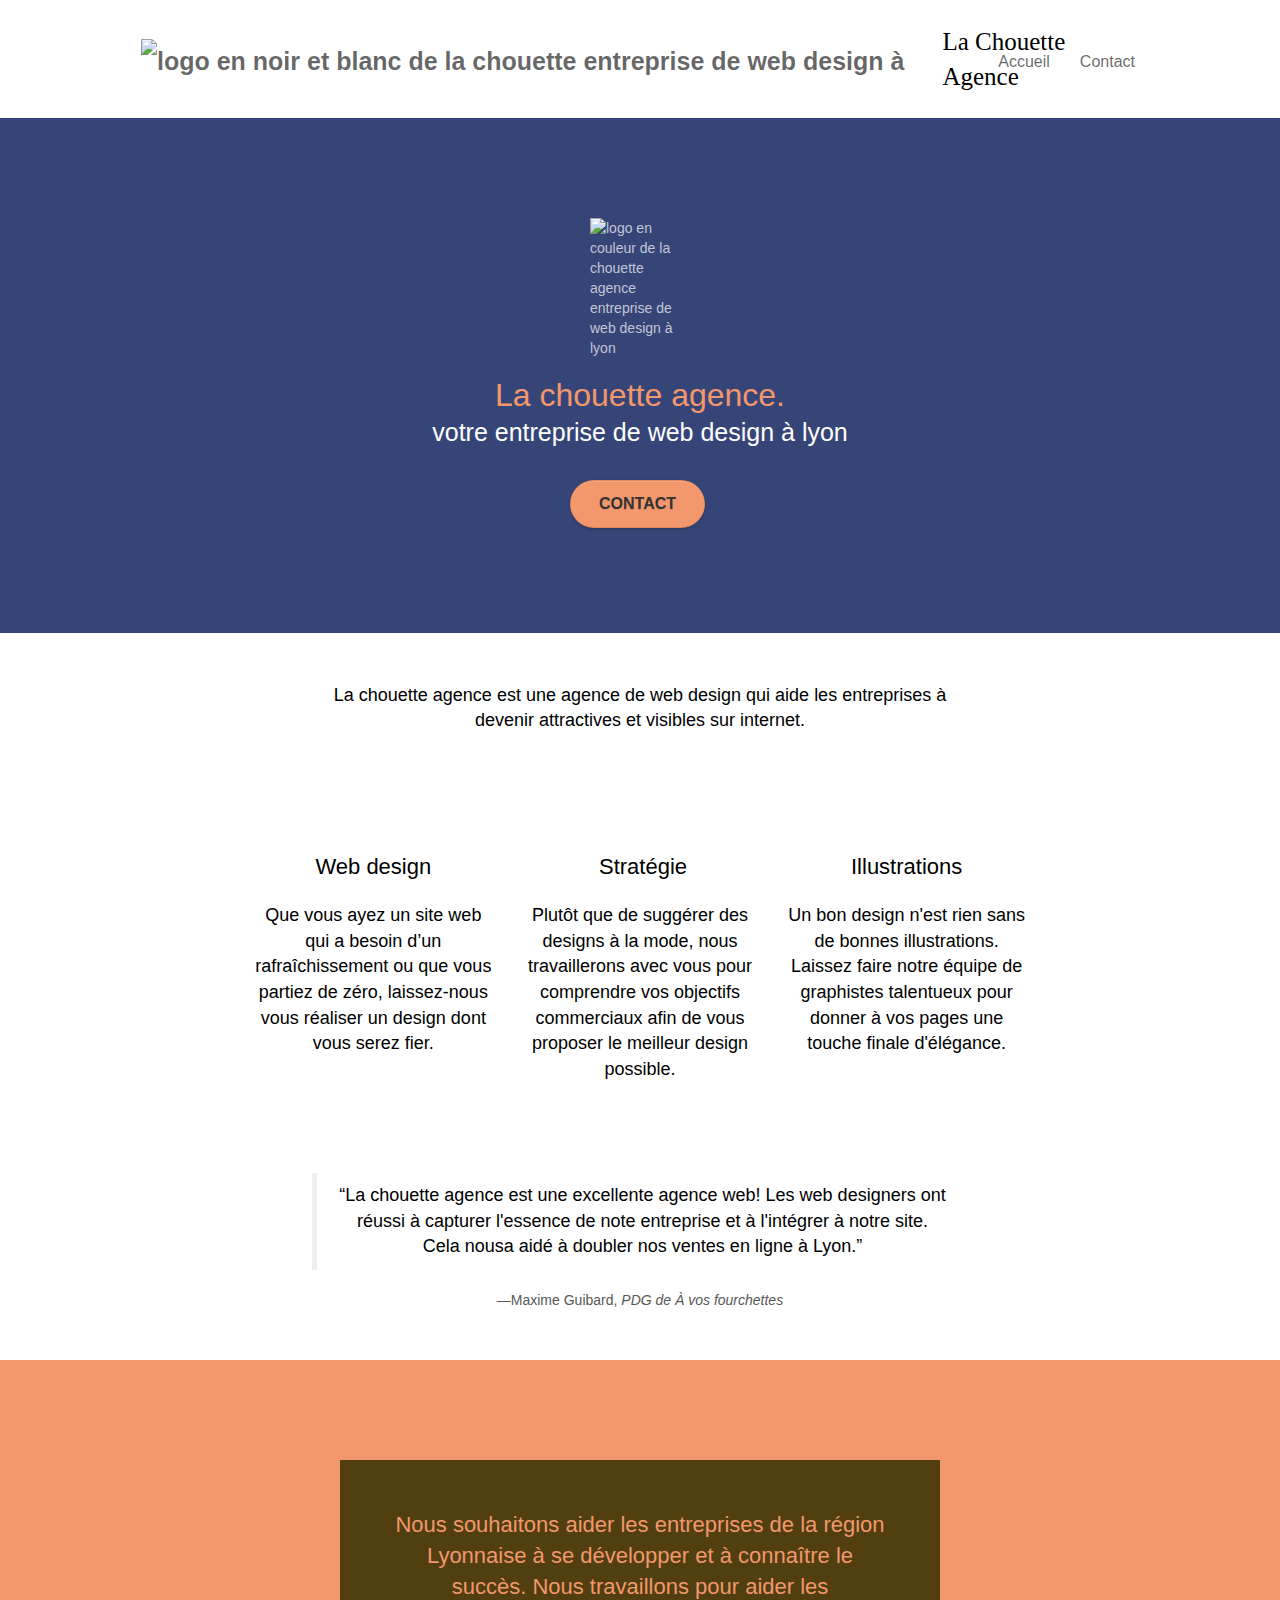
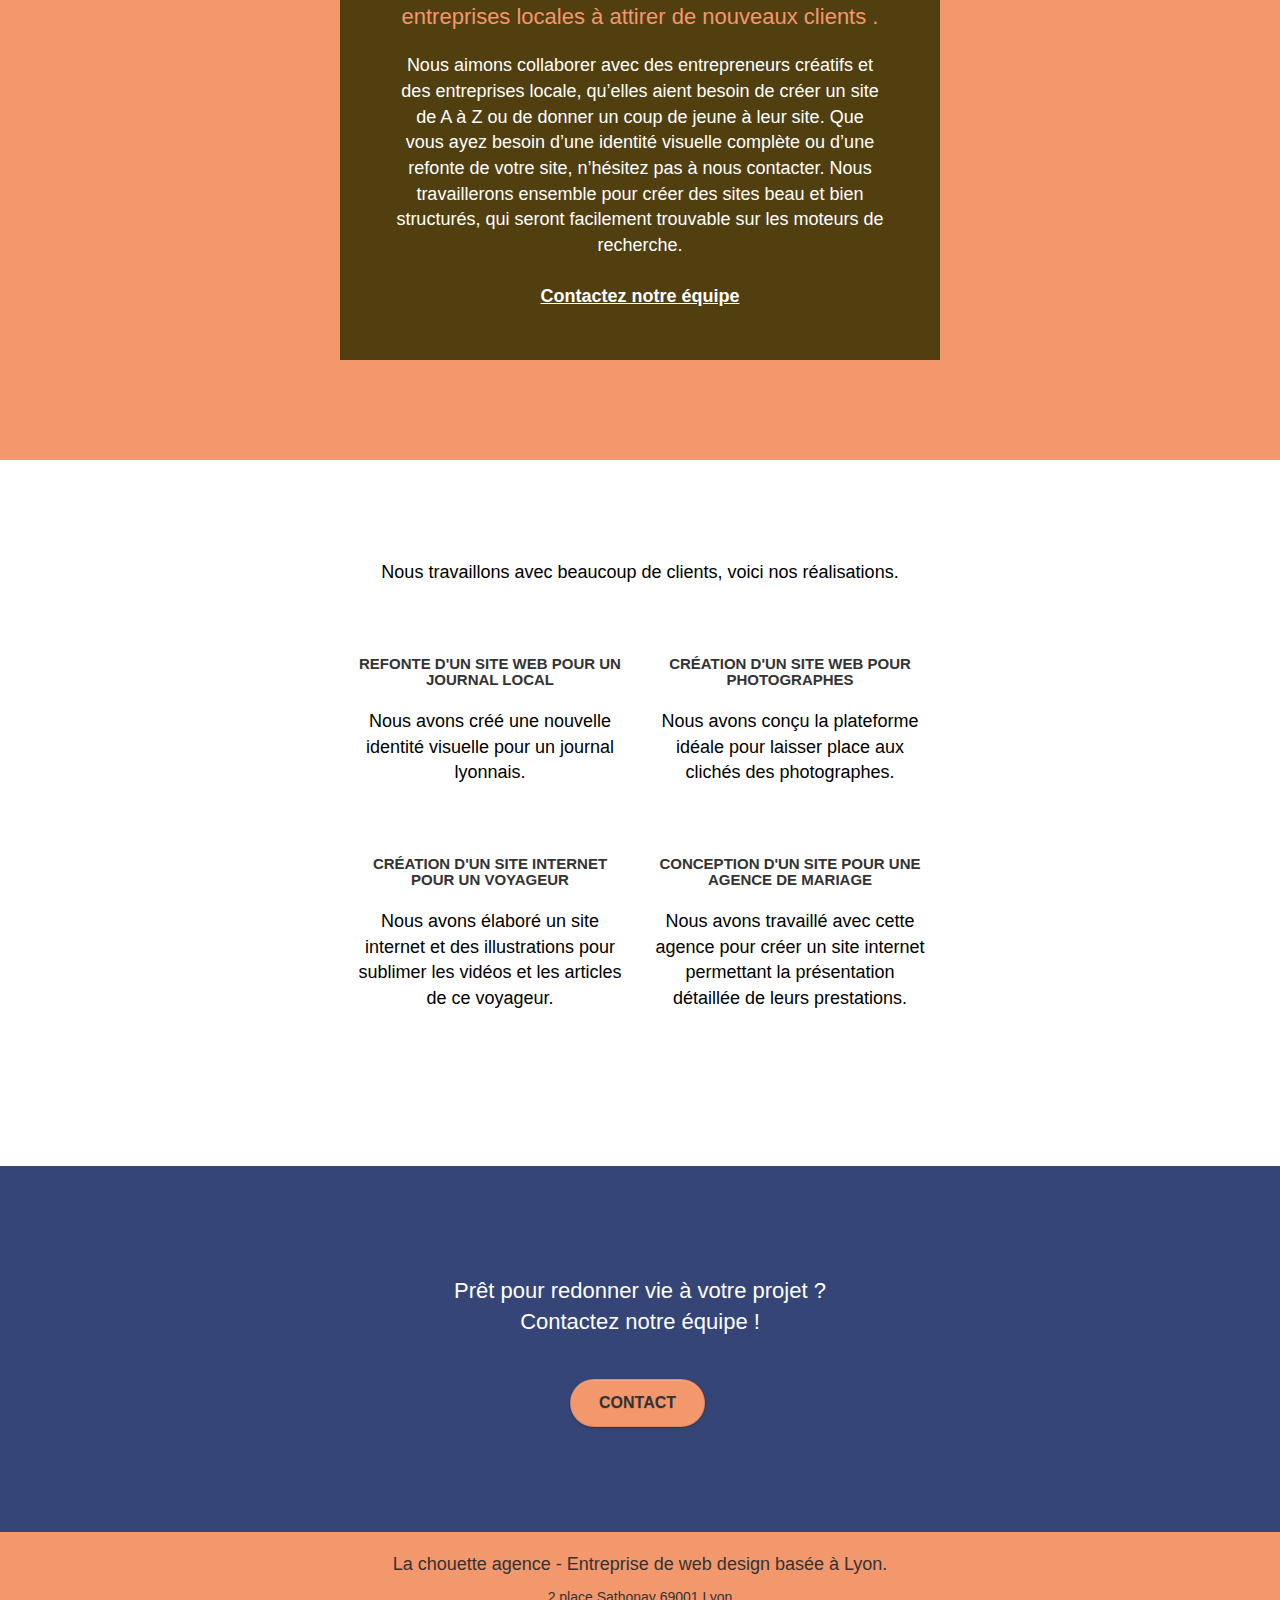
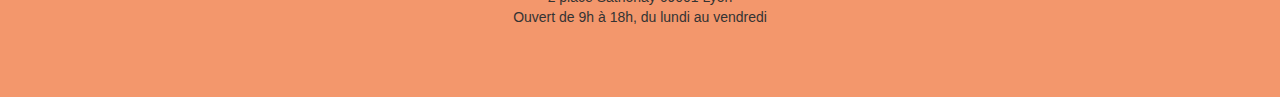
==== commit ca783c66: "correction erreur" ====
--- a/index.html
+++ b/index.html
@@ -7,7 +7,11 @@
     <link rel="shortcut icon" type="image/png" href="favicon.jpg">
     
 	<link rel="stylesheet" type="text/css" href="style-min-pure-combi.css">
-	<link rel="preload" as="font" href="./fonts/et-line.eot" crossorigin>
+	<link rel="preload" as="font" href="./fonts/Kingthings.ttf" crossorigin>
+	<link rel="preload" as="font" href="./fonts/fontawesome-webfont.woff2?v=4.7.0" crossorigin>
+	<link rel="preload" as="font" href="./fonts/fontawesome-webfont.woff" crossorigin>
+
+	<link rel="preload" as="font" href="./fonts/et-line.woff" crossorigin>
 	<script src="//cdnjs.cloudflare.com/ajax/libs/loading-attribute-polyfill/1.5.4/loading-attribute-polyfill.min.js" async></script>
     <title> La Chouette Agence | Entreprise de Web Design à Lyon</title>
 
@@ -92,10 +96,8 @@
 					<div class="text-center">
 						<span class="et-icon-presentation sm-shadow icon-dark-slate-blue icons icon-lg"></span>
 					</div>
-					<h2 class="mg-md text-center">
-						&nbsp;Stratégie
-					</h2>
-					<p class="text-center ">
+					<h2 class="mg-md text-center">&nbsp;Stratégie</h2>
+					<p class="text-center">
 						Plutôt que de suggérer des designs à la mode, nous travaillerons avec vous pour comprendre vos objectifs commerciaux afin de vous proposer le meilleur design possible.<br>
 					</p>
 				</div>
@@ -171,7 +173,7 @@
 			</div>
 			<div class="row tight-width-whitespace portfolio-row">
 				<div class="col-sm-6">
-					<a href="#" data-lightbox="img/site-web-voyageur lyonnais.jpg" data-gallery-id="gallery-1" data-caption="Création d'un site et web design pour un voyageur lyonnais" data-frame="snapshot-lb"><noscript class="loading-lazy"><img src="img/site-web-voyageur lyonnais.jpg" loading="lazy" class="img-responsive portfolio-thumb center-block lazyload" alt="site web d'un voyageur lyonnais web designer par la chouette agence"/></noscript></a>
+					<a href="#" data-lightbox="img/site-web-voyageur lyonnais.jpg" data-gallery-id="gallery-1" data-caption="Création d'un site et web design pour un voyageur lyonnais" data-frame="snapshot-lb"><noscript class="loading-lazy"><img src="img/site-web-voyageur-lyonnais.jpg" loading="lazy" class="img-responsive portfolio-thumb center-block lazyload" alt="site web d'un voyageur lyonnais web designer par la chouette agence"/></noscript></a>
 					<h3 class="mg-md text-center">
 						Création d'un site internet pour un voyageur
 					</h3>
@@ -180,7 +182,7 @@
 					</p>
 				</div>
 				<div class="col-sm-6">
-					<a href="#" data-lightbox="img/site-web-agence-de-mariage-a-lyon.jpg" data-gallery-id="gallery-1" data-caption="Conception et web design d'un site pour une agence de mariage à lyon" data-frame="snapshot-lb"><noscript class="loading-lazy"><img src="img/site-web-agence-de-mariage-a-lyon.jpg" loading="lazy"$ npm install loading-attribute-polyfill class="img-responsive portfolio-thumb center-block lazyload" alt="site web d'une agence de mariage web designer par la chouette agence" /></noscript></a>
+					<a href="#" data-lightbox="img/site-web-agence-de-mariage-a-lyon.jpg" data-gallery-id="gallery-1" data-caption="Conception et web design d'un site pour une agence de mariage à lyon" data-frame="snapshot-lb"><noscript class="loading-lazy"><img src="img/site-web-agence-de-mariage-a-lyon.jpg" loading="lazy" class="img-responsive portfolio-thumb center-block lazyload" alt="site web d'une agence de mariage web designer par la chouette agence" /></noscript></a>
 					<h3 class="mg-md text-center">
 						Conception d'un site pour une agence de mariage
 					</h3>
@@ -219,7 +221,7 @@
 		<div class="row">
 			<div class="col-sm-12">
 				<p class="text-center text-gray">
-					La chouette agence - Agence web basée à Lyon.<br>
+					La chouette agence - Entreprise de web design basée à Lyon.<br>
 				</p>
 				<address class="col-sm- text-center text-gray">2 place Sathonay 69001 Lyon <br>Ouvert de 9h à 18h, du lundi au vendredi</address>
 				
--- a/style-min-pure-combi.css
+++ b/style-min-pure-combi.css
@@ -1 +1 @@
-html{font-family:sans-serif;-webkit-text-size-adjust:100%;-ms-text-size-adjust:100%}body{margin:0}figcaption,figure,footer,header,main,nav{display:block}[hidden]{display:none}a{background-color:transparent}a:active,a:hover{outline:0}b{font-weight:700}h1{margin:.67em 0;font-size:2em}img{border:0}figure{margin:1em 40px}button{margin:0;font:inherit;color:inherit}button{overflow:visible}button{text-transform:none}button{-webkit-appearance:button;cursor:pointer}button[disabled]{cursor:default}button::-moz-focus-inner{padding:0;border:0}@media print{*,:after,:before{color:#000!important;text-shadow:none!important;background:0 0!important;-webkit-box-shadow:none!important;box-shadow:none!important}a,a:visited{text-decoration:underline}a[href]:after{content:" (" attr(href) ")"}a[href^="#"]:after,a[href^="javascript:"]:after{content:""}blockquote{border:1px solid #999;page-break-inside:avoid}img{page-break-inside:avoid}img{max-width:100%!important}h2,h3,p{orphans:3;widows:3}h2,h3{page-break-after:avoid}.navbar{display:none}.label{border:1px solid #000}}@font-face{font-family:'Glyphicons Halflings';src:url(https://hilali34.github.io/HilaliAbdelali_04_21012021/fonts/glyphicons-halflings-regular.eot);src:url(https://hilali34.github.io/HilaliAbdelali_04_21012021/fonts/glyphicons-halflings-regular.eot?#iefix) format('embedded-opentype'),url(https://hilali34.github.io/HilaliAbdelali_04_21012021/fonts/glyphicons-halflings-regular.woff2) format('woff2'),url(https://hilali34.github.io/HilaliAbdelali_04_21012021/fonts/glyphicons-halflings-regular.woff) format('woff'),url(https://hilali34.github.io/HilaliAbdelali_04_21012021/fonts/glyphicons-halflings-regular.ttf) format('truetype'),url(https://hilali34.github.io/HilaliAbdelali_04_21012021/fonts/glyphicons-halflings-regular.svg#glyphicons_halflingsregular) format('svg')}*{-webkit-box-sizing:border-box;-moz-box-sizing:border-box;box-sizing:border-box}:after,:before{-webkit-box-sizing:border-box;-moz-box-sizing:border-box;box-sizing:border-box}html{font-size:10px;-webkit-tap-highlight-color:transparent}body{font-family:"Helvetica Neue",Helvetica,Arial,sans-serif;font-size:14px;line-height:1.42857143;color:#333;background-color:#fff}button{font-family:inherit;font-size:inherit;line-height:inherit}a{color:#337ab7;text-decoration:none}a:focus,a:hover{color:#23527c;text-decoration:underline}a:focus{outline:thin dotted;outline:5px auto -webkit-focus-ring-color;outline-offset:-2px}figure{margin:0}img{vertical-align:middle}.img-responsive{display:block;max-width:100%;height:auto}.sr-only{position:absolute;width:1px;height:1px;padding:0;margin:-1px;overflow:hidden;clip:rect(0,0,0,0);border:0}[role=button]{cursor:pointer}.h1,.h2,.h3,.h4,.h5,.h6,h1,h2,h3,h4,h5,h6{font-family:inherit;font-weight:500;line-height:1.1;color:inherit}.h1,.h2,.h3,h1,h2,h3{margin-top:20px;margin-bottom:10px}.h4,.h5,.h6,h4,h5,h6{margin-top:10px;margin-bottom:10px}.h1,h1{font-size:36px}.h2,h2{font-size:30px}.h3,h3{font-size:24px}.h4,h4{font-size:18px}.h5,h5{font-size:14px}.h6,h6{font-size:12px}p{margin:0 0 10px}.text-center{text-align:center}.page-header{padding-bottom:9px;margin:40px 0 20px;border-bottom:1px solid #eee}ul{margin-top:0;margin-bottom:10px}ul ul{margin-bottom:0}blockquote{padding:10px 20px;margin:0 0 20px;font-size:17.5px;border-left:5px solid #eee}blockquote p:last-child,blockquote ul:last-child{margin-bottom:0}blockquote footer{display:block;font-size:80%;line-height:1.42857143;color:#777}blockquote footer:before{content:'\2014 \00A0'}address{margin-bottom:20px;font-style:normal;line-height:1.42857143}.container{padding-right:15px;padding-left:15px;margin-right:auto;margin-left:auto}@media (min-width:768px){.container{width:750px}}@media (min-width:992px){.container{width:970px}}@media (min-width:1200px){.container{width:1170px}}.row{margin-right:-15px;margin-left:-15px}.col-lg-1,.col-lg-10,.col-lg-11,.col-lg-12,.col-lg-2,.col-lg-3,.col-lg-4,.col-lg-5,.col-lg-6,.col-lg-7,.col-lg-8,.col-lg-9,.col-md-1,.col-md-10,.col-md-11,.col-md-12,.col-md-2,.col-md-3,.col-md-4,.col-md-5,.col-md-6,.col-md-7,.col-md-8,.col-md-9,.col-sm-1,.col-sm-10,.col-sm-11,.col-sm-12,.col-sm-2,.col-sm-3,.col-sm-4,.col-sm-5,.col-sm-6,.col-sm-7,.col-sm-8,.col-sm-9,.col-xs-1,.col-xs-10,.col-xs-11,.col-xs-12,.col-xs-2,.col-xs-3,.col-xs-4,.col-xs-5,.col-xs-6,.col-xs-7,.col-xs-8,.col-xs-9{position:relative;min-height:1px;padding-right:15px;padding-left:15px}.col-xs-1,.col-xs-10,.col-xs-11,.col-xs-12,.col-xs-2,.col-xs-3,.col-xs-4,.col-xs-5,.col-xs-6,.col-xs-7,.col-xs-8,.col-xs-9{float:left}.col-xs-12{width:100%}.col-xs-11{width:91.66666667%}.col-xs-10{width:83.33333333%}.col-xs-9{width:75%}.col-xs-8{width:66.66666667%}.col-xs-7{width:58.33333333%}.col-xs-6{width:50%}.col-xs-5{width:41.66666667%}.col-xs-4{width:33.33333333%}.col-xs-3{width:25%}.col-xs-2{width:16.66666667%}.col-xs-1{width:8.33333333%}.col-xs-offset-12{margin-left:100%}.col-xs-offset-11{margin-left:91.66666667%}.col-xs-offset-10{margin-left:83.33333333%}.col-xs-offset-9{margin-left:75%}.col-xs-offset-8{margin-left:66.66666667%}.col-xs-offset-7{margin-left:58.33333333%}.col-xs-offset-6{margin-left:50%}.col-xs-offset-5{margin-left:41.66666667%}.col-xs-offset-4{margin-left:33.33333333%}.col-xs-offset-3{margin-left:25%}.col-xs-offset-2{margin-left:16.66666667%}.col-xs-offset-1{margin-left:8.33333333%}.col-xs-offset-0{margin-left:0}@media (min-width:768px){.col-sm-1,.col-sm-10,.col-sm-11,.col-sm-12,.col-sm-2,.col-sm-3,.col-sm-4,.col-sm-5,.col-sm-6,.col-sm-7,.col-sm-8,.col-sm-9{float:left}.col-sm-12{width:100%}.col-sm-11{width:91.66666667%}.col-sm-10{width:83.33333333%}.col-sm-9{width:75%}.col-sm-8{width:66.66666667%}.col-sm-7{width:58.33333333%}.col-sm-6{width:50%}.col-sm-5{width:41.66666667%}.col-sm-4{width:33.33333333%}.col-sm-3{width:25%}.col-sm-2{width:16.66666667%}.col-sm-1{width:8.33333333%}.col-sm-offset-12{margin-left:100%}.col-sm-offset-11{margin-left:91.66666667%}.col-sm-offset-10{margin-left:83.33333333%}.col-sm-offset-9{margin-left:75%}.col-sm-offset-8{margin-left:66.66666667%}.col-sm-offset-7{margin-left:58.33333333%}.col-sm-offset-6{margin-left:50%}.col-sm-offset-5{margin-left:41.66666667%}.col-sm-offset-4{margin-left:33.33333333%}.col-sm-offset-3{margin-left:25%}.col-sm-offset-2{margin-left:16.66666667%}.col-sm-offset-1{margin-left:8.33333333%}.col-sm-offset-0{margin-left:0}}@media (min-width:992px){.col-md-1,.col-md-10,.col-md-11,.col-md-12,.col-md-2,.col-md-3,.col-md-4,.col-md-5,.col-md-6,.col-md-7,.col-md-8,.col-md-9{float:left}.col-md-12{width:100%}.col-md-11{width:91.66666667%}.col-md-10{width:83.33333333%}.col-md-9{width:75%}.col-md-8{width:66.66666667%}.col-md-7{width:58.33333333%}.col-md-6{width:50%}.col-md-5{width:41.66666667%}.col-md-4{width:33.33333333%}.col-md-3{width:25%}.col-md-2{width:16.66666667%}.col-md-1{width:8.33333333%}.col-md-offset-12{margin-left:100%}.col-md-offset-11{margin-left:91.66666667%}.col-md-offset-10{margin-left:83.33333333%}.col-md-offset-9{margin-left:75%}.col-md-offset-8{margin-left:66.66666667%}.col-md-offset-7{margin-left:58.33333333%}.col-md-offset-6{margin-left:50%}.col-md-offset-5{margin-left:41.66666667%}.col-md-offset-4{margin-left:33.33333333%}.col-md-offset-3{margin-left:25%}.col-md-offset-2{margin-left:16.66666667%}.col-md-offset-1{margin-left:8.33333333%}.col-md-offset-0{margin-left:0}}@media (min-width:1200px){.col-lg-1,.col-lg-10,.col-lg-11,.col-lg-12,.col-lg-2,.col-lg-3,.col-lg-4,.col-lg-5,.col-lg-6,.col-lg-7,.col-lg-8,.col-lg-9{float:left}.col-lg-12{width:100%}.col-lg-11{width:91.66666667%}.col-lg-10{width:83.33333333%}.col-lg-9{width:75%}.col-lg-8{width:66.66666667%}.col-lg-7{width:58.33333333%}.col-lg-6{width:50%}.col-lg-5{width:41.66666667%}.col-lg-4{width:33.33333333%}.col-lg-3{width:25%}.col-lg-2{width:16.66666667%}.col-lg-1{width:8.33333333%}.col-lg-offset-12{margin-left:100%}.col-lg-offset-11{margin-left:91.66666667%}.col-lg-offset-10{margin-left:83.33333333%}.col-lg-offset-9{margin-left:75%}.col-lg-offset-8{margin-left:66.66666667%}.col-lg-offset-7{margin-left:58.33333333%}.col-lg-offset-6{margin-left:50%}.col-lg-offset-5{margin-left:41.66666667%}.col-lg-offset-4{margin-left:33.33333333%}.col-lg-offset-3{margin-left:25%}.col-lg-offset-2{margin-left:16.66666667%}.col-lg-offset-1{margin-left:8.33333333%}.col-lg-offset-0{margin-left:0}}caption{padding-top:8px;padding-bottom:8px;color:#777;text-align:left}label{display:inline-block;max-width:100%;margin-bottom:5px;font-weight:700}.btn{display:inline-block;padding:6px 12px;margin-bottom:0;font-size:14px;font-weight:400;line-height:1.42857143;text-align:center;white-space:nowrap;vertical-align:middle;-ms-touch-action:manipulation;touch-action:manipulation;cursor:pointer;-webkit-user-select:none;-moz-user-select:none;-ms-user-select:none;user-select:none;background-image:none;border:1px solid transparent;border-radius:4px}.btn:active.focus,.btn:active:focus,.btn:focus{outline:thin dotted;outline:5px auto -webkit-focus-ring-color;outline-offset:-2px}.btn:focus,.btn:hover{color:#333;text-decoration:none}.btn:active{background-image:none;outline:0;-webkit-box-shadow:inset 0 3px 5px rgba(0,0,0,.125);box-shadow:inset 0 3px 5px rgba(0,0,0,.125)}.btn[disabled]{cursor:not-allowed;-webkit-box-shadow:none;box-shadow:none;opacity:.65}.btn-link{font-weight:400;color:#337ab7;border-radius:0}.btn-link,.btn-link:active,.btn-link[disabled]{background-color:transparent;-webkit-box-shadow:none;box-shadow:none}.btn-link,.btn-link:active,.btn-link:focus,.btn-link:hover{border-color:transparent}.btn-link:focus,.btn-link:hover{color:#23527c;text-decoration:underline;background-color:transparent}.btn-link[disabled]:focus,.btn-link[disabled]:hover{color:#777;text-decoration:none}.btn-lg{padding:10px 16px;font-size:18px;line-height:1.3333333;border-radius:6px}.btn-sm{padding:5px 10px;font-size:12px;line-height:1.5;border-radius:3px}.btn-xs{padding:1px 5px;font-size:12px;line-height:1.5;border-radius:3px}.btn-block{display:block;width:100%}.btn-block+.btn-block{margin-top:5px}.collapse{display:none}.dropdown{position:relative}.dropdown-toggle:focus{outline:0}.dropdown-header{display:block;padding:3px 20px;font-size:12px;line-height:1.42857143;color:#777;white-space:nowrap}.nav{padding-left:0;margin-bottom:0;list-style:none}.nav>li{position:relative;display:block}.nav>li>a{position:relative;display:block;padding:10px 15px}.nav>li>a:focus,.nav>li>a:hover{text-decoration:none;background-color:#eee}.nav>li>a>img{max-width:none}.navbar{position:relative;min-height:50px;margin-bottom:20px;border:1px solid transparent}@media (min-width:768px){.navbar{border-radius:4px}}@media (min-width:768px){.navbar-header{float:left}}.navbar-collapse{padding-right:15px;padding-left:15px;overflow-x:visible;-webkit-overflow-scrolling:touch;border-top:1px solid transparent;-webkit-box-shadow:inset 0 1px 0 rgba(255,255,255,.1);box-shadow:inset 0 1px 0 rgba(255,255,255,.1)}@media (min-width:768px){.navbar-collapse{width:auto;border-top:0;-webkit-box-shadow:none;box-shadow:none}.navbar-collapse.collapse{display:block!important;height:auto!important;padding-bottom:0;overflow:visible!important}}.container>.navbar-collapse,.container>.navbar-header{margin-right:-15px;margin-left:-15px}@media (min-width:768px){.container>.navbar-collapse,.container>.navbar-header{margin-right:0;margin-left:0}}.navbar-brand{float:left;height:50px;padding:15px 15px;font-size:18px;line-height:20px}.navbar-brand:focus,.navbar-brand:hover{text-decoration:none}.navbar-brand>img{display:block}@media (min-width:768px){.navbar>.container .navbar-brand{margin-left:-15px}}.navbar-toggle{position:relative;float:right;padding:9px 10px;margin-top:8px;margin-right:15px;margin-bottom:8px;background-color:transparent;background-image:none;border:1px solid transparent;border-radius:4px}.navbar-toggle:focus{outline:0}.navbar-toggle .icon-bar{display:block;width:22px;height:2px;border-radius:1px}.navbar-toggle .icon-bar+.icon-bar{margin-top:4px}@media (min-width:768px){.navbar-toggle{display:none}}.navbar-nav{margin:7.5px -15px}.navbar-nav>li>a{padding-top:10px;padding-bottom:10px;line-height:20px}@media (min-width:768px){.navbar-nav{float:left;margin:0}.navbar-nav>li{float:left}.navbar-nav>li>a{padding-top:15px;padding-bottom:15px}}.navbar-btn{margin-top:8px;margin-bottom:8px}.navbar-btn.btn-sm{margin-top:10px;margin-bottom:10px}.navbar-btn.btn-xs{margin-top:14px;margin-bottom:14px}.navbar-text{margin-top:15px;margin-bottom:15px}@media (min-width:768px){.navbar-text{float:left;margin-right:15px;margin-left:15px}}.label{display:inline;padding:.2em .6em .3em;font-size:75%;font-weight:700;line-height:1;color:#fff;text-align:center;white-space:nowrap;vertical-align:baseline;border-radius:.25em}a.label:focus,a.label:hover{color:#fff;text-decoration:none;cursor:pointer}.label:empty{display:none}.btn .label{position:relative;top:-1px}@-webkit-keyframes progress-bar-stripes{from{background-position:40px 0}to{background-position:0 0}}@-o-keyframes progress-bar-stripes{from{background-position:40px 0}to{background-position:0 0}}@keyframes progress-bar-stripes{from{background-position:40px 0}to{background-position:0 0}}.container:after,.container:before,.nav:after,.nav:before,.navbar-collapse:after,.navbar-collapse:before,.navbar-header:after,.navbar-header:before,.navbar:after,.navbar:before,.row:after,.row:before{display:table;content:" "}.container:after,.nav:after,.navbar-collapse:after,.navbar-header:after,.navbar:after,.row:after{clear:both}.center-block{display:block;margin-right:auto;margin-left:auto}body{margin:0;padding:0;background:#fff;overflow-x:hidden;-webkit-font-smoothing:antialiased;-moz-osx-font-smoothing:grayscale}a,button{transition:all .3s ease-in-out;outline:0!important}a:hover{text-decoration:none;cursor:pointer}.bloc{width:100%;clear:both;background:50% 50% no-repeat;padding:0 50px;-webkit-background-size:cover;-moz-background-size:cover;-o-background-size:cover;background-size:cover;position:relative}.bloc .container{padding-left:0;padding-right:0}.bloc-lg{padding:100px 50px}.bloc-md{padding:50px}.bloc-sm{padding:20px 50px}.bg-b-edge,.bg-br-edge,.bg-center,.bg-l-edge,.bg-r-edge,.bg-repeat,.bg-t-edge{-webkit-background-size:auto!important;-moz-background-size:auto!important;-o-background-size:auto!important;background-size:auto!important}.bg-repeat{background:repeat}.bg-t-edge{background:top no-repeat}.bloc-bg-texture::before{content:"";background-size:2px 2px;position:absolute;top:0;bottom:0;left:0;right:0}.texture-paper::before{background:url(https://hilali34.github.io/HilaliAbdelali_04_21012021/img/texture-paper.png);background-size:280px 280px}.b-parallax{background-attachment:fixed}.d-bloc{color:#ffffffb3}.d-bloc button:hover{color:rgba(255,255,255,.9)}.d-bloc .a-btn,.d-bloc .navbar a,.d-bloc .navbar-brand,.d-bloc a .icon-lg,.d-bloc a .icon-md,.d-bloc a .icon-sm,.d-bloc h1 a,.d-bloc h2 a,.d-bloc h3 a,.d-bloc h4 a,.d-bloc h5 a,.d-bloc h6 a,.d-bloc p a{color:#ffffff99}.d-bloc .a-btn:hover,.d-bloc .navbar a:hover,.d-bloc .navbar-brand:hover,.d-bloc a:hover .icon-lg,.d-bloc a:hover .icon-md,.d-bloc a:hover .icon-sm,.d-bloc h1 a:hover,.d-bloc h2 a:hover,.d-bloc h3 a:hover,.d-bloc h4 a:hover,.d-bloc h5 a:hover,.d-bloc h6 a:hover,.d-bloc p a:hover{color:rgba(255,255,255,1)}.d-bloc .navbar-toggle .icon-bar{background:rgba(255,255,255,1)}.l-bloc{color:#585858}.l-bloc button:hover{color:rgba(0,0,0,.7)}.l-bloc .a-btn,.l-bloc .navbar a,.l-bloc .navbar-brand,.l-bloc a .icon-lg,.l-bloc a .icon-md,.l-bloc a .icon-sm,.l-bloc h1 a,.l-bloc h2 a,.l-bloc h3 a,.l-bloc h4 a,.l-bloc h5 a,.l-bloc h6 a,.l-bloc p a{color:rgba(0,0,0,.6)}.l-bloc .a-btn:hover,.l-bloc .navbar a:hover,.l-bloc .navbar-brand:hover,.l-bloc a:hover .icon-lg,.l-bloc a:hover .icon-md,.l-bloc a:hover .icon-sm,.l-bloc h1 a:hover,.l-bloc h2 a:hover,.l-bloc h3 a:hover,.l-bloc h4 a:hover,.l-bloc h5 a:hover,.l-bloc h6 a:hover,.l-bloc p a:hover{color:rgba(0,0,0,1)}.l-bloc .navbar-toggle .icon-bar{color:rgba(0,0,0,.6)}.voffset{margin-top:30px}.voffset-lg{margin-top:80px}.row-no-gutters{margin-right:0;margin-left:0}.row.row-no-gutters>[class*=" col-"],.row.row-no-gutters>[class^=col-]{padding-right:0;padding-left:0}#bloc-1-hero h1{font-size:32px}.navbar{margin-bottom:0;z-index:1}.navbar-brand{height:auto;padding:3px 15px;font-size:25px;font-weight:400;font-weight:600;line-height:44px}.navbar-brand img{max-height:200px;margin:0 10px 0 0;display:inline}.navbar-brand img[src$=svg]{min-width:100px}.nav-center .navbar-brand img{margin:0}.navbar .nav{padding-top:2px;margin-right:-16px;float:right;z-index:1}.nav>li{float:left;margin-top:4px;font-size:16px}.nav>li a:focus,.nav>li a:hover{background:0 0}.navbar-toggle{margin:10px 10px 0 0;border:0}.navbar-toggle:hover{background:0 0!important}.navbar-toggle .icon-bar{background-color:rgba(0,0,0,.5);width:26px}@media (min-width:768px){.site-navigation{position:absolute;top:50%;right:20px;transform:translate(0,-50%);-webkit-transform:translateY(-50%)}.nav-center{text-align:center}.nav-center .navbar-header{width:100%}.nav-center .nav>li,.nav-center .navbar-brand,.nav-center .navbar-header{float:none;display:inline-block}.nav-center .site-navigation{position:relative;width:100%;right:0;margin-right:0;margin-top:20px}}.nav>li>.dropdown a{background:0 0!important;display:block;padding:14px 15px}.mg-md{margin-top:10px;margin-bottom:20px}.mg-lg{margin-top:10px;margin-bottom:40px}.btn{margin:0 5px 5px 0}.btn-d,.btn-d:focus,.btn-d:hover{color:#fff;background:rgba(0,0,0,.3)}button{outline:0!important}.btn-rd{border-radius:40px}.btn-clean{border:1px solid rgba(0,0,0,.08);border-bottom-color:rgba(0,0,0,.1);text-shadow:0 1px 0 rgba(0,0,1,.1);box-shadow:0 1px 3px rgba(0,0,1,.25),inset 0 1px 0 0 rgba(255,255,255,.15)}.icon-md{font-size:30px!important}.icon-lg{font-size:60px!important}.sm-shadow{text-shadow:0 1px 2px rgba(0,0,0,.3)}.scrollToTop{width:40px;height:40px;position:fixed;bottom:20px;right:20px;opacity:0;z-index:500;transition:all .3s ease-in-out}.scrollToTop span{margin-top:6px}a[data-lightbox]{position:relative;display:block;text-align:center}a[data-lightbox]:hover::before{content:"+";font-family:HelveticaNeue-Light,"Helvetica Neue Light","Helvetica Neue",Helvetica,Arial;font-size:32px;width:50px;height:50px;margin-left:-25px;border-radius:50%;background:rgba(0,0,0,.6);color:#fff;font-weight:100;z-index:1;position:absolute;top:50%;transform:translateY(-50%);-webkit-transform:translateY(-50%)}a[data-lightbox]:hover img{opacity:.6;-webkit-animation-fill-mode:none;animation-fill-mode:none}.lightbox-caption{padding:20px;color:#fff;background:rgba(0,0,0,.5);position:absolute;left:15px;right:15px;bottom:5px}.snapshot-lb .lightbox-caption{padding:0;color:rgba(0,0,0,.5);background:0 0}.btn,a,h1,h2,h3,h4,h5,h6,label,p{font-family:helvetica;font-weight:400;color:#000}.container{max-width:1000px}.hero-bloc-text{font-size:38px}p{font-size:1.8rem}.tight-width-whitespace{max-width:600px;margin:auto auto auto auto}.h1{font-size:20px;font-family:"Open Sans"}.cta-hero{margin-top:22px;color:#fff!important;text-transform:uppercase;padding:12px 28px 12px 28px;font-size:16px;font-weight:700}.social{max-width:400px;margin:auto auto auto auto}h2{font-size:22px;line-height:1.4em}h3{font-size:15px;text-transform:uppercase;font-weight:700;color:#333!important}.med-width-whitespace{max-width:800px;margin:auto auto auto auto;box-shadow:0 0 0 #000}h1{color:#333!important}h4{color:#333!important}.icons{margin-bottom:14px;margin-top:24px}.white{color:#fff!important}.portfolio-thumb{margin-bottom:24px}.portfolio-row{margin-bottom:44px;margin-top:50px}.black-background{background-color:#513f10;padding:40px 40px 40px 40px}.bold-link{font-weight:900;text-decoration:underline!important}.bgc-white{background-color:#fff}.bgc-dark-slate-blue{background-color:#364577}.bgc-atomic-tangerine{background-color:#f3976c}.tc-white{color:#f3976c!important}.btn-atomic-tangerine{background:#f3976c;color:#333!important}.btn-atomic-tangerine:hover{background:#c27956!important;color:#fff!important}.ltc-white{color:#fff!important}.ltc-white:hover{color:#ccc!important}.ltc-atomic-tangerine{color:#f3976c!important}.ltc-atomic-tangerine:hover{color:#c27956!important}.icon-dark-slate-blue{color:#364577!important;border-color:#364577!important}.bg-lines-h2-bg{background-image:url(https://hilali34.github.io/HilaliAbdelali_04_21012021/img/lines-h2-bg.png)}.bg-banniere{background-image:url(https://hilali34.github.io/HilaliAbdelali_04_21012021/img/la-chouette-agence-banniere.jpg)}.bg-presentation{background-image:url(https://hilali34.github.io/HilaliAbdelali_04_21012021/img/image-de-presentation.jpg)}@media (max-width:1024px){.bloc{padding-left:20px;padding-right:20px}}@media (max-width:992px) and (min-width:768px){.navbar .nav{max-width:80%}.nav-center.navbar .nav{max-width:100%}}@media only screen and (min-device-width:768px) and (max-device-width:1024px) and (orientation:landscape){.b-parallax{background-attachment:scroll}}@media only screen and (min-device-width:1024px) and (max-device-width:1366px) and (-webkit-min-device-pixel-ratio:1.5){.b-parallax{background-attachment:scroll}}@media (max-width:991px){.container{width:100%}.b-parallax{background-attachment:scroll}#hero-bloc,.page-container{overflow-x:hidden;position:relative}.bloc{padding-left:constant(safe-area-inset-left);padding-right:constant(safe-area-inset-right)}}@media (max-width:767px){.page-container{overflow-x:hidden;position:relative}h1,h2,h3,h4,h5,h6,p{padding-left:10px!important;padding-right:10px!important}.b-parallax{background-attachment:scroll}.navbar .nav{padding-top:0;border-top:1px solid rgba(0,0,0,.2);float:none!important}.navbar.row{margin-left:0;margin-right:0}.site-navigation{position:inherit;transform:none;-webkit-transform:none;-ms-transform:none}.nav>li{margin-top:0;border-bottom:1px solid rgba(0,0,0,.1);background:rgba(0,0,0,.05);text-align:left;padding-left:15px;width:100%}.nav>li:hover{background:rgba(0,0,0,.08)}#hero-bloc .navbar .nav{background:rgba(0,0,0,.8)}#hero-bloc .navbar .nav a{color:rgba(255,255,255,.6)}.hero{padding:50px 0}.hero-nav{left:-1px;right:-1px}.navbar-collapse{padding:0;overflow-x:hidden;-webkit-box-shadow:none;box-shadow:none}.navbar-brand img{max-height:40px;width:auto}.bloc{padding-left:0;padding-right:0}.bloc-lg{padding:40px 0}.bloc-md,.bloc-sm{padding-left:0;padding-right:0}.a-block{padding:0 10px}.voffset{margin-top:5px}.voffset-md{margin-top:20px}.voffset-lg{margin-top:30px}}@media (max-width:400px){.bloc{padding-left:0;padding-right:0}}@font-face{font-family:Kingthings;src:url(https://hilali34.github.io/HilaliAbdelali_04_21012021/fonts/Kingthings.ttf)}.navbar-brand{display:flex;align-items:center;justify-content:center}.logo{height:40px}.title-logo{font-size:25px;font-family:Kingthings;margin:inherit}blockquote p::before{content:'\201C'}blockquote p::after{content:'\201D'}.text-gray{color:#333}.form-control{display:block;width:100%;height:34px;padding:6px 12px;font-size:14px;line-height:1.42857143;color:#555;background-color:#fff;background-image:none;border:1px solid #ccc;border-top-color:rgb(204,204,204);border-right-color:rgb(204,204,204);border-bottom-color:rgb(204,204,204);border-left-color:rgb(204,204,204);border-radius:4px;-webkit-box-shadow:inset 0 1px 1px rgba(0,0,0,.075);box-shadow:inset 0 1px 1px rgba(0,0,0,.075);-webkit-transition:border-color ease-in-out .15s,-webkit-box-shadow ease-in-out .15s;-o-transition:border-color ease-in-out .15s,box-shadow ease-in-out .15s;transition:border-color ease-in-out .15s,box-shadow ease-in-out .15s;}textarea.form-control{height:auto}.titile-st{color:white;font-weight:400;font-size:25px}@font-face{font-family:FontAwesome;src:url(https://hilali34.github.io/HilaliAbdelali_04_21012021/fonts/fontawesome-webfont.eot?v=4.7.0);src:url(https://hilali34.github.io/HilaliAbdelali_04_21012021/fonts/fontawesome-webfont.eot?#iefix&v=4.7.0) format('embedded-opentype'),url(https://hilali34.github.io/HilaliAbdelali_04_21012021/fonts/fontawesome-webfont.woff2?v=4.7.0) format('woff2'),url(https://hilali34.github.io/HilaliAbdelali_04_21012021/fonts/fontawesome-webfont.woff?v=4.7.0) format('woff'),url(https://hilali34.github.io/HilaliAbdelali_04_21012021/fonts/fontawesome-webfont.ttf?v=4.7.0) format('truetype'),url(https://hilali34.github.io/HilaliAbdelali_04_21012021/fonts/fontawesome-webfont.svg?v=4.7.0#fontawesomeregular) format('svg');font-weight:400;font-style:normal}.fa{display:inline-block;font:normal normal normal 14px/1 FontAwesome;font-size:inherit;text-rendering:auto;-webkit-font-smoothing:antialiased;-moz-osx-font-smoothing:grayscale}.fa-lg{font-size:1.33333333em;line-height:.75em;vertical-align:-15%}.fa-ul{padding-left:0;margin-left:2.14285714em;list-style-type:none}.fa-ul>li{position:relative}.fa-li{position:absolute;left:-2.14285714em;width:2.14285714em;top:.14285714em;text-align:center}.fa-li.fa-lg{left:-1.85714286em}@-webkit-keyframes fa-spin{0%{-webkit-transform:rotate(0);transform:rotate(0)}100%{-webkit-transform:rotate(359deg);transform:rotate(359deg)}}@keyframes fa-spin{0%{-webkit-transform:rotate(0);transform:rotate(0)}100%{-webkit-transform:rotate(359deg);transform:rotate(359deg)}}.fa-repeat:before{content:"\f01e"}.fa-font:before{content:"\f031"}.fa-bold:before{content:"\f032"}.fa-text-width:before{content:"\f035"}.fa-image:before{content:"\f03e"}.fa-edit:before{content:"\f044"}.fa-chevron-up:before{content:"\f077"}.fa-twitter:before{content:"\f099"}.fa-facebook:before{content:"\f09a"}.fa-link:before{content:"\f0c1"}.fa-html5:before{content:"\f13b"}.fa-css3:before{content:"\f13c"}.fa-toggle-up:before{content:"\f151"}.fa-instagram:before{content:"\f16d"}.fa-dribbble:before{content:"\f17d"}.fa-header:before{content:"\f1dc"}.fa-edge:before{content:"\f282"}.fa-fa:before,.fa-font-awesome:before{content:"\f2b4"}.fa-s15:before{content:"\f2cd"}.sr-only{position:absolute;width:1px;height:1px;padding:0;margin:-1px;overflow:hidden;clip:rect(0,0,0,0);border:0}@font-face{font-family:et-line;src:url(https://hilali34.github.io/HilaliAbdelali_04_21012021/fonts/et-line.eot);src:url(https://hilali34.github.io/HilaliAbdelali_04_21012021/fonts/et-line.eot?#iefix) format('embedded-opentype'),url(https://hilali34.github.io/HilaliAbdelali_04_21012021/fonts/et-line.woff) format('woff'),url(https://hilali34.github.io/HilaliAbdelali_04_21012021/fonts/et-line.ttf) format('truetype'),url(https://hilali34.github.io/HilaliAbdelali_04_21012021/fonts/et-line.svg#et-line) format('svg');font-weight:400;font-style:normal}.et-icon-browser,.et-icon-dribbble,.et-icon-edit,.et-icon-facebook,.et-icon-presentation,.et-icon-target,.et-icon-twitter{font-family:et-line;speak:none;font-style:normal;font-weight:400;font-variant:normal;text-transform:none;line-height:1;-webkit-font-smoothing:antialiased;-moz-osx-font-smoothing:grayscale;display:inline-block}.et-icon-browser:before{content:"\e00c"}.et-icon-presentation:before{content:"\e00e"}.et-icon-edit:before{content:"\e01c"}.et-icon-target:before{content:"\e04e"}.et-icon-facebook:before{content:"\e05d"}.et-icon-twitter:before{content:"\e05e"}.et-icon-dribbble:before{content:"\e063"}+html{font-family:sans-serif;-webkit-text-size-adjust:100%;-ms-text-size-adjust:100%}body{margin:0}figcaption,figure,footer,header,main,nav{display:block}[hidden]{display:none}a{background-color:transparent}a:active,a:hover{outline:0}b{font-weight:700}h1{margin:.67em 0;font-size:2em}img{border:0}figure{margin:1em 40px}button{margin:0;font:inherit;color:inherit}button{overflow:visible}button{text-transform:none}button{-webkit-appearance:button;cursor:pointer}button[disabled]{cursor:default}button::-moz-focus-inner{padding:0;border:0}@media print{*,:after,:before{color:#000!important;text-shadow:none!important;background:0 0!important;-webkit-box-shadow:none!important;box-shadow:none!important}a,a:visited{text-decoration:underline}a[href]:after{content:" (" attr(href) ")"}a[href^="#"]:after,a[href^="javascript:"]:after{content:""}blockquote{border:1px solid #999;page-break-inside:avoid}img{page-break-inside:avoid}img{max-width:100%!important}h2,h3,p{orphans:3;widows:3}h2,h3{page-break-after:avoid}.navbar{display:none}.label{border:1px solid #000}}@font-face{font-family:'Glyphicons Halflings';font-display:swap;src:url(https://hilali34.github.io/HilaliAbdelali_04_21012021/fonts/glyphicons-halflings-regular.eot);src:url(https://hilali34.github.io/HilaliAbdelali_04_21012021/fonts/glyphicons-halflings-regular.eot?#iefix) format('embedded-opentype'),url(https://hilali34.github.io/HilaliAbdelali_04_21012021/fonts/glyphicons-halflings-regular.woff2) format('woff2'),url(https://hilali34.github.io/HilaliAbdelali_04_21012021/fonts/glyphicons-halflings-regular.woff) format('woff'),url(https://hilali34.github.io/HilaliAbdelali_04_21012021/fonts/glyphicons-halflings-regular.ttf) format('truetype'),url(https://hilali34.github.io/HilaliAbdelali_04_21012021/fonts/glyphicons-halflings-regular.svg#glyphicons_halflingsregular) format('svg')}*{-webkit-box-sizing:border-box;-moz-box-sizing:border-box;box-sizing:border-box}:after,:before{-webkit-box-sizing:border-box;-moz-box-sizing:border-box;box-sizing:border-box}html{font-size:10px;-webkit-tap-highlight-color:transparent}body{font-family:"Helvetica Neue",Helvetica,Arial,sans-serif;font-size:14px;line-height:1.42857143;color:#333;background-color:#fff}button{font-family:inherit;font-size:inherit;line-height:inherit}a{color:#337ab7;text-decoration:none}a:focus,a:hover{color:#23527c;text-decoration:underline}a:focus{outline:thin dotted;outline:5px auto -webkit-focus-ring-color;outline-offset:-2px}figure{margin:0}img{vertical-align:middle}.img-responsive{display:block;max-width:100%;height:auto}.sr-only{position:absolute;width:1px;height:1px;padding:0;margin:-1px;overflow:hidden;clip:rect(0,0,0,0);border:0}[role=button]{cursor:pointer}.h1,.h2,.h3,.h4,.h5,.h6,h1,h2,h3,h4,h5,h6{font-family:inherit;font-weight:500;line-height:1.1;color:inherit}.h1,.h2,.h3,h1,h2,h3{margin-top:20px;margin-bottom:10px}.h4,.h5,.h6,h4,h5,h6{margin-top:10px;margin-bottom:10px}.h1,h1{font-size:36px}.h2,h2{font-size:30px}.h3,h3{font-size:24px}.h4,h4{font-size:18px}.h5,h5{font-size:14px}.h6,h6{font-size:12px}p{margin:0 0 10px}.text-center{text-align:center}.page-header{padding-bottom:9px;margin:40px 0 20px;border-bottom:1px solid #eee}ul{margin-top:0;margin-bottom:10px}ul ul{margin-bottom:0}blockquote{padding:10px 20px;margin:0 0 20px;font-size:17.5px;border-left:5px solid #eee}blockquote p:last-child,blockquote ul:last-child{margin-bottom:0}blockquote footer{display:block;font-size:80%;line-height:1.42857143;color:#777}blockquote footer:before{content:'\2014 \00A0'}address{margin-bottom:20px;font-style:normal;line-height:1.42857143}.container{padding-right:15px;padding-left:15px;margin-right:auto;margin-left:auto}@media (min-width:768px){.container{width:750px}}@media (min-width:992px){.container{width:970px}}@media (min-width:1200px){.container{width:1170px}}.row{margin-right:-15px;margin-left:-15px}.col-lg-1,.col-lg-10,.col-lg-11,.col-lg-12,.col-lg-2,.col-lg-3,.col-lg-4,.col-lg-5,.col-lg-6,.col-lg-7,.col-lg-8,.col-lg-9,.col-md-1,.col-md-10,.col-md-11,.col-md-12,.col-md-2,.col-md-3,.col-md-4,.col-md-5,.col-md-6,.col-md-7,.col-md-8,.col-md-9,.col-sm-1,.col-sm-10,.col-sm-11,.col-sm-12,.col-sm-2,.col-sm-3,.col-sm-4,.col-sm-5,.col-sm-6,.col-sm-7,.col-sm-8,.col-sm-9,.col-xs-1,.col-xs-10,.col-xs-11,.col-xs-12,.col-xs-2,.col-xs-3,.col-xs-4,.col-xs-5,.col-xs-6,.col-xs-7,.col-xs-8,.col-xs-9{position:relative;min-height:1px;padding-right:15px;padding-left:15px}.col-xs-1,.col-xs-10,.col-xs-11,.col-xs-12,.col-xs-2,.col-xs-3,.col-xs-4,.col-xs-5,.col-xs-6,.col-xs-7,.col-xs-8,.col-xs-9{float:left}.col-xs-12{width:100%}.col-xs-11{width:91.66666667%}.col-xs-10{width:83.33333333%}.col-xs-9{width:75%}.col-xs-8{width:66.66666667%}.col-xs-7{width:58.33333333%}.col-xs-6{width:50%}.col-xs-5{width:41.66666667%}.col-xs-4{width:33.33333333%}.col-xs-3{width:25%}.col-xs-2{width:16.66666667%}.col-xs-1{width:8.33333333%}.col-xs-offset-12{margin-left:100%}.col-xs-offset-11{margin-left:91.66666667%}.col-xs-offset-10{margin-left:83.33333333%}.col-xs-offset-9{margin-left:75%}.col-xs-offset-8{margin-left:66.66666667%}.col-xs-offset-7{margin-left:58.33333333%}.col-xs-offset-6{margin-left:50%}.col-xs-offset-5{margin-left:41.66666667%}.col-xs-offset-4{margin-left:33.33333333%}.col-xs-offset-3{margin-left:25%}.col-xs-offset-2{margin-left:16.66666667%}.col-xs-offset-1{margin-left:8.33333333%}.col-xs-offset-0{margin-left:0}@media (min-width:768px){.col-sm-1,.col-sm-10,.col-sm-11,.col-sm-12,.col-sm-2,.col-sm-3,.col-sm-4,.col-sm-5,.col-sm-6,.col-sm-7,.col-sm-8,.col-sm-9{float:left}.col-sm-12{width:100%}.col-sm-11{width:91.66666667%}.col-sm-10{width:83.33333333%}.col-sm-9{width:75%}.col-sm-8{width:66.66666667%}.col-sm-7{width:58.33333333%}.col-sm-6{width:50%}.col-sm-5{width:41.66666667%}.col-sm-4{width:33.33333333%}.col-sm-3{width:25%}.col-sm-2{width:16.66666667%}.col-sm-1{width:8.33333333%}.col-sm-offset-12{margin-left:100%}.col-sm-offset-11{margin-left:91.66666667%}.col-sm-offset-10{margin-left:83.33333333%}.col-sm-offset-9{margin-left:75%}.col-sm-offset-8{margin-left:66.66666667%}.col-sm-offset-7{margin-left:58.33333333%}.col-sm-offset-6{margin-left:50%}.col-sm-offset-5{margin-left:41.66666667%}.col-sm-offset-4{margin-left:33.33333333%}.col-sm-offset-3{margin-left:25%}.col-sm-offset-2{margin-left:16.66666667%}.col-sm-offset-1{margin-left:8.33333333%}.col-sm-offset-0{margin-left:0}}@media (min-width:992px){.col-md-1,.col-md-10,.col-md-11,.col-md-12,.col-md-2,.col-md-3,.col-md-4,.col-md-5,.col-md-6,.col-md-7,.col-md-8,.col-md-9{float:left}.col-md-12{width:100%}.col-md-11{width:91.66666667%}.col-md-10{width:83.33333333%}.col-md-9{width:75%}.col-md-8{width:66.66666667%}.col-md-7{width:58.33333333%}.col-md-6{width:50%}.col-md-5{width:41.66666667%}.col-md-4{width:33.33333333%}.col-md-3{width:25%}.col-md-2{width:16.66666667%}.col-md-1{width:8.33333333%}.col-md-offset-12{margin-left:100%}.col-md-offset-11{margin-left:91.66666667%}.col-md-offset-10{margin-left:83.33333333%}.col-md-offset-9{margin-left:75%}.col-md-offset-8{margin-left:66.66666667%}.col-md-offset-7{margin-left:58.33333333%}.col-md-offset-6{margin-left:50%}.col-md-offset-5{margin-left:41.66666667%}.col-md-offset-4{margin-left:33.33333333%}.col-md-offset-3{margin-left:25%}.col-md-offset-2{margin-left:16.66666667%}.col-md-offset-1{margin-left:8.33333333%}.col-md-offset-0{margin-left:0}}@media (min-width:1200px){.col-lg-1,.col-lg-10,.col-lg-11,.col-lg-12,.col-lg-2,.col-lg-3,.col-lg-4,.col-lg-5,.col-lg-6,.col-lg-7,.col-lg-8,.col-lg-9{float:left}.col-lg-12{width:100%}.col-lg-11{width:91.66666667%}.col-lg-10{width:83.33333333%}.col-lg-9{width:75%}.col-lg-8{width:66.66666667%}.col-lg-7{width:58.33333333%}.col-lg-6{width:50%}.col-lg-5{width:41.66666667%}.col-lg-4{width:33.33333333%}.col-lg-3{width:25%}.col-lg-2{width:16.66666667%}.col-lg-1{width:8.33333333%}.col-lg-offset-12{margin-left:100%}.col-lg-offset-11{margin-left:91.66666667%}.col-lg-offset-10{margin-left:83.33333333%}.col-lg-offset-9{margin-left:75%}.col-lg-offset-8{margin-left:66.66666667%}.col-lg-offset-7{margin-left:58.33333333%}.col-lg-offset-6{margin-left:50%}.col-lg-offset-5{margin-left:41.66666667%}.col-lg-offset-4{margin-left:33.33333333%}.col-lg-offset-3{margin-left:25%}.col-lg-offset-2{margin-left:16.66666667%}.col-lg-offset-1{margin-left:8.33333333%}.col-lg-offset-0{margin-left:0}}caption{padding-top:8px;padding-bottom:8px;color:#777;text-align:left}label{display:inline-block;max-width:100%;margin-bottom:5px;font-weight:700}.btn{display:inline-block;padding:6px 12px;margin-bottom:0;font-size:14px;font-weight:400;line-height:1.42857143;text-align:center;white-space:nowrap;vertical-align:middle;-ms-touch-action:manipulation;touch-action:manipulation;cursor:pointer;-webkit-user-select:none;-moz-user-select:none;-ms-user-select:none;user-select:none;background-image:none;border:1px solid transparent;border-radius:4px}.btn:active.focus,.btn:active:focus,.btn:focus{outline:thin dotted;outline:5px auto -webkit-focus-ring-color;outline-offset:-2px}.btn:focus,.btn:hover{color:#333;text-decoration:none}.btn:active{background-image:none;outline:0;-webkit-box-shadow:inset 0 3px 5px rgba(0,0,0,.125);box-shadow:inset 0 3px 5px rgba(0,0,0,.125)}.btn[disabled]{cursor:not-allowed;-webkit-box-shadow:none;box-shadow:none;opacity:.65}.btn-link{font-weight:400;color:#337ab7;border-radius:0}.btn-link,.btn-link:active,.btn-link[disabled]{background-color:transparent;-webkit-box-shadow:none;box-shadow:none}.btn-link,.btn-link:active,.btn-link:focus,.btn-link:hover{border-color:transparent}.btn-link:focus,.btn-link:hover{color:#23527c;text-decoration:underline;background-color:transparent}.btn-link[disabled]:focus,.btn-link[disabled]:hover{color:#777;text-decoration:none}.btn-lg{padding:10px 16px;font-size:18px;line-height:1.3333333;border-radius:6px}.btn-sm{padding:5px 10px;font-size:12px;line-height:1.5;border-radius:3px}.btn-xs{padding:1px 5px;font-size:12px;line-height:1.5;border-radius:3px}.btn-block{display:block;width:100%}.btn-block+.btn-block{margin-top:5px}.collapse{display:none}.dropdown{position:relative}.dropdown-toggle:focus{outline:0}.dropdown-header{display:block;padding:3px 20px;font-size:12px;line-height:1.42857143;color:#777;white-space:nowrap}.nav{padding-left:0;margin-bottom:0;list-style:none}.nav>li{position:relative;display:block}.nav>li>a{position:relative;display:block;padding:10px 15px}.nav>li>a:focus,.nav>li>a:hover{text-decoration:none;background-color:#eee}.nav>li>a>img{max-width:none}.navbar{position:relative;min-height:50px;margin-bottom:20px;border:1px solid transparent}@media (min-width:768px){.navbar{border-radius:4px}}@media (min-width:768px){.navbar-header{float:left}}.navbar-collapse{padding-right:15px;padding-left:15px;overflow-x:visible;-webkit-overflow-scrolling:touch;border-top:1px solid transparent;-webkit-box-shadow:inset 0 1px 0 rgba(255,255,255,.1);box-shadow:inset 0 1px 0 rgba(255,255,255,.1)}@media (min-width:768px){.navbar-collapse{width:auto;border-top:0;-webkit-box-shadow:none;box-shadow:none}.navbar-collapse.collapse{display:block!important;height:auto!important;padding-bottom:0;overflow:visible!important}}.container>.navbar-collapse,.container>.navbar-header{margin-right:-15px;margin-left:-15px}@media (min-width:768px){.container>.navbar-collapse,.container>.navbar-header{margin-right:0;margin-left:0}}.navbar-brand{float:left;height:50px;padding:15px 15px;font-size:18px;line-height:20px}.navbar-brand:focus,.navbar-brand:hover{text-decoration:none}.navbar-brand>img{display:block}@media (min-width:768px){.navbar>.container .navbar-brand{margin-left:-15px}}.navbar-toggle{position:relative;float:right;padding:9px 10px;margin-top:8px;margin-right:15px;margin-bottom:8px;background-color:transparent;background-image:none;border:1px solid transparent;border-radius:4px}.navbar-toggle:focus{outline:0}.navbar-toggle .icon-bar{display:block;width:22px;height:2px;border-radius:1px}.navbar-toggle .icon-bar+.icon-bar{margin-top:4px}@media (min-width:768px){.navbar-toggle{display:none}}.navbar-nav{margin:7.5px -15px}.navbar-nav>li>a{padding-top:10px;padding-bottom:10px;line-height:20px}@media (min-width:768px){.navbar-nav{float:left;margin:0}.navbar-nav>li{float:left}.navbar-nav>li>a{padding-top:15px;padding-bottom:15px}}.navbar-btn{margin-top:8px;margin-bottom:8px}.navbar-btn.btn-sm{margin-top:10px;margin-bottom:10px}.navbar-btn.btn-xs{margin-top:14px;margin-bottom:14px}.navbar-text{margin-top:15px;margin-bottom:15px}@media (min-width:768px){.navbar-text{float:left;margin-right:15px;margin-left:15px}}.label{display:inline;padding:.2em .6em .3em;font-size:75%;font-weight:700;line-height:1;color:#fff;text-align:center;white-space:nowrap;vertical-align:baseline;border-radius:.25em}a.label:focus,a.label:hover{color:#fff;text-decoration:none;cursor:pointer}.label:empty{display:none}.btn .label{position:relative;top:-1px}@-webkit-keyframes progress-bar-stripes{from{background-position:40px 0}to{background-position:0 0}}@-o-keyframes progress-bar-stripes{from{background-position:40px 0}to{background-position:0 0}}@keyframes progress-bar-stripes{from{background-position:40px 0}to{background-position:0 0}}.container:after,.container:before,.nav:after,.nav:before,.navbar-collapse:after,.navbar-collapse:before,.navbar-header:after,.navbar-header:before,.navbar:after,.navbar:before,.row:after,.row:before{display:table;content:" "}.container:after,.nav:after,.navbar-collapse:after,.navbar-header:after,.navbar:after,.row:after{clear:both}.center-block{display:block;margin-right:auto;margin-left:auto}body{margin:0;padding:0;background:#fff;overflow-x:hidden;-webkit-font-smoothing:antialiased;-moz-osx-font-smoothing:grayscale}a,button{transition:all .3s ease-in-out;outline:0!important}a:hover{text-decoration:none;cursor:pointer}.bloc{width:100%;clear:both;background:50% 50% no-repeat;padding:0 50px;-webkit-background-size:cover;-moz-background-size:cover;-o-background-size:cover;background-size:cover;position:relative}.bloc .container{padding-left:0;padding-right:0}.bloc-lg{padding:100px 50px}.bloc-md{padding:50px}.bloc-sm{padding:20px 50px}.bg-b-edge,.bg-br-edge,.bg-center,.bg-l-edge,.bg-r-edge,.bg-repeat,.bg-t-edge{-webkit-background-size:auto!important;-moz-background-size:auto!important;-o-background-size:auto!important;background-size:auto!important}.bg-repeat{background:repeat}.bg-t-edge{background:top no-repeat}.bloc-bg-texture::before{content:"";background-size:2px 2px;position:absolute;top:0;bottom:0;left:0;right:0}.texture-paper::before{background:url(https://hilali34.github.io/HilaliAbdelali_04_21012021/img/texture-paper.png);background-size:280px 280px}.b-parallax{background-attachment:fixed}.d-bloc{color:#ffffffb3}.d-bloc button:hover{color:rgba(255,255,255,.9)}.d-bloc .a-btn,.d-bloc .navbar a,.d-bloc .navbar-brand,.d-bloc a .icon-lg,.d-bloc a .icon-md,.d-bloc a .icon-sm,.d-bloc h1 a,.d-bloc h2 a,.d-bloc h3 a,.d-bloc h4 a,.d-bloc h5 a,.d-bloc h6 a,.d-bloc p a{color:#ffffff99}.d-bloc .a-btn:hover,.d-bloc .navbar a:hover,.d-bloc .navbar-brand:hover,.d-bloc a:hover .icon-lg,.d-bloc a:hover .icon-md,.d-bloc a:hover .icon-sm,.d-bloc h1 a:hover,.d-bloc h2 a:hover,.d-bloc h3 a:hover,.d-bloc h4 a:hover,.d-bloc h5 a:hover,.d-bloc h6 a:hover,.d-bloc p a:hover{color:rgba(255,255,255,1)}.d-bloc .navbar-toggle .icon-bar{background:rgba(255,255,255,1)}.l-bloc{color:#585858}.l-bloc button:hover{color:rgba(0,0,0,.7)}.l-bloc .a-btn,.l-bloc .navbar a,.l-bloc .navbar-brand,.l-bloc a .icon-lg,.l-bloc a .icon-md,.l-bloc a .icon-sm,.l-bloc h1 a,.l-bloc h2 a,.l-bloc h3 a,.l-bloc h4 a,.l-bloc h5 a,.l-bloc h6 a,.l-bloc p a{color:rgba(0,0,0,.6)}.l-bloc .a-btn:hover,.l-bloc .navbar a:hover,.l-bloc .navbar-brand:hover,.l-bloc a:hover .icon-lg,.l-bloc a:hover .icon-md,.l-bloc a:hover .icon-sm,.l-bloc h1 a:hover,.l-bloc h2 a:hover,.l-bloc h3 a:hover,.l-bloc h4 a:hover,.l-bloc h5 a:hover,.l-bloc h6 a:hover,.l-bloc p a:hover{color:rgba(0,0,0,1)}.l-bloc .navbar-toggle .icon-bar{color:rgba(0,0,0,.6)}.voffset{margin-top:30px}.voffset-lg{margin-top:80px}.row-no-gutters{margin-right:0;margin-left:0}.row.row-no-gutters>[class*=" col-"],.row.row-no-gutters>[class^=col-]{padding-right:0;padding-left:0}#bloc-1-hero h1{font-size:32px}.navbar{margin-bottom:0;z-index:1}.navbar-brand{height:auto;padding:3px 15px;font-size:25px;font-weight:400;font-weight:600;line-height:44px}.navbar-brand img{max-height:200px;margin:0 10px 0 0;display:inline}.navbar-brand img[src$=svg]{min-width:100px}.nav-center .navbar-brand img{margin:0}.navbar .nav{padding-top:2px;margin-right:-16px;float:right;z-index:1}.nav>li{float:left;margin-top:4px;font-size:16px}.nav>li a:focus,.nav>li a:hover{background:0 0}.navbar-toggle{margin:10px 10px 0 0;border:0}.navbar-toggle:hover{background:0 0!important}.navbar-toggle .icon-bar{background-color:rgba(0,0,0,.5);width:26px}@media (min-width:768px){.site-navigation{position:absolute;top:50%;right:20px;transform:translate(0,-50%);-webkit-transform:translateY(-50%)}.nav-center{text-align:center}.nav-center .navbar-header{width:100%}.nav-center .nav>li,.nav-center .navbar-brand,.nav-center .navbar-header{float:none;display:inline-block}.nav-center .site-navigation{position:relative;width:100%;right:0;margin-right:0;margin-top:20px}}.nav>li>.dropdown a{background:0 0!important;display:block;padding:14px 15px}.mg-md{margin-top:10px;margin-bottom:20px}.mg-lg{margin-top:10px;margin-bottom:40px}.btn{margin:0 5px 5px 0}.btn-d,.btn-d:focus,.btn-d:hover{color:#fff;background:rgba(0,0,0,.3)}button{outline:0!important}.btn-rd{border-radius:40px}.btn-clean{border:1px solid rgba(0,0,0,.08);border-bottom-color:rgba(0,0,0,.1);text-shadow:0 1px 0 rgba(0,0,1,.1);box-shadow:0 1px 3px rgba(0,0,1,.25),inset 0 1px 0 0 rgba(255,255,255,.15)}.icon-md{font-size:30px!important}.icon-lg{font-size:60px!important}.sm-shadow{text-shadow:0 1px 2px rgba(0,0,0,.3)}.scrollToTop{width:40px;height:40px;position:fixed;bottom:20px;right:20px;opacity:0;z-index:500;transition:all .3s ease-in-out}.scrollToTop span{margin-top:6px}a[data-lightbox]{position:relative;display:block;text-align:center}a[data-lightbox]:hover::before{content:"+";font-family:HelveticaNeue-Light,"Helvetica Neue Light","Helvetica Neue",Helvetica,Arial;font-size:32px;width:50px;height:50px;margin-left:-25px;border-radius:50%;background:rgba(0,0,0,.6);color:#fff;font-weight:100;z-index:1;position:absolute;top:50%;transform:translateY(-50%);-webkit-transform:translateY(-50%)}a[data-lightbox]:hover img{opacity:.6;-webkit-animation-fill-mode:none;animation-fill-mode:none}.lightbox-caption{padding:20px;color:#fff;background:rgba(0,0,0,.5);position:absolute;left:15px;right:15px;bottom:5px}.snapshot-lb .lightbox-caption{padding:0;color:rgba(0,0,0,.5);background:0 0}.btn,a,h1,h2,h3,h4,h5,h6,label,p{font-family:helvetica;font-weight:400;color:#000}.container{max-width:1000px}.hero-bloc-text{font-size:38px}p{font-size:1.8rem}.tight-width-whitespace{max-width:600px;margin:auto auto auto auto}.h1{font-size:20px;font-family:"Open Sans"}.cta-hero{margin-top:22px;color:#fff!important;text-transform:uppercase;padding:12px 28px 12px 28px;font-size:16px;font-weight:700}.social{max-width:400px;margin:auto auto auto auto}h2{font-size:22px;line-height:1.4em}h3{font-size:15px;text-transform:uppercase;font-weight:700;color:#333!important}.med-width-whitespace{max-width:800px;margin:auto auto auto auto;box-shadow:0 0 0 #000}h1{color:#333!important}h4{color:#333!important}.icons{margin-bottom:14px;margin-top:24px}.white{color:#fff!important}.portfolio-thumb{margin-bottom:24px}.portfolio-row{margin-bottom:44px;margin-top:50px}.black-background{background-color:#513f10;padding:40px 40px 40px 40px}.bold-link{font-weight:900;text-decoration:underline!important}.bgc-white{background-color:#fff}.bgc-dark-slate-blue{background-color:#364577}.bgc-atomic-tangerine{background-color:#f3976c}.tc-white{color:#f3976c!important}.btn-atomic-tangerine{background:#f3976c;color:#333!important}.btn-atomic-tangerine:hover{background:#c27956!important;color:#fff!important}.ltc-white{color:#fff!important}.ltc-white:hover{color:#ccc!important}.ltc-atomic-tangerine{color:#f3976c!important}.ltc-atomic-tangerine:hover{color:#c27956!important}.icon-dark-slate-blue{color:#364577!important;border-color:#364577!important}.bg-lines-h2-bg{background-image:url(https://hilali34.github.io/HilaliAbdelali_04_21012021/img/lines-h2-bg.png)}.bg-banniere{background-image:url(https://hilali34.github.io/HilaliAbdelali_04_21012021/img/la-chouette-agence-banniere.jpg)}.bg-presentation{background-image:url(https://hilali34.github.io/HilaliAbdelali_04_21012021/img/image-de-presentation.jpg)}@media (max-width:1024px){.bloc{padding-left:20px;padding-right:20px}}@media (max-width:992px) and (min-width:768px){.navbar .nav{max-width:80%}.nav-center.navbar .nav{max-width:100%}}@media only screen and (min-device-width:768px) and (max-device-width:1024px) and (orientation:landscape){.b-parallax{background-attachment:scroll}}@media only screen and (min-device-width:1024px) and (max-device-width:1366px) and (-webkit-min-device-pixel-ratio:1.5){.b-parallax{background-attachment:scroll}}@media (max-width:991px){.container{width:100%}.b-parallax{background-attachment:scroll}#hero-bloc,.page-container{overflow-x:hidden;position:relative}.bloc{padding-left:constant(safe-area-inset-left);padding-right:constant(safe-area-inset-right)}}@media (max-width:767px){.page-container{overflow-x:hidden;position:relative}h1,h2,h3,h4,h5,h6,p{padding-left:10px!important;padding-right:10px!important}.b-parallax{background-attachment:scroll}.navbar .nav{padding-top:0;border-top:1px solid rgba(0,0,0,.2);float:none!important}.navbar.row{margin-left:0;margin-right:0}.site-navigation{position:inherit;transform:none;-webkit-transform:none;-ms-transform:none}.nav>li{margin-top:0;border-bottom:1px solid rgba(0,0,0,.1);background:rgba(0,0,0,.05);text-align:left;padding-left:15px;width:100%}.nav>li:hover{background:rgba(0,0,0,.08)}#hero-bloc .navbar .nav{background:rgba(0,0,0,.8)}#hero-bloc .navbar .nav a{color:rgba(255,255,255,.6)}.hero{padding:50px 0}.hero-nav{left:-1px;right:-1px}.navbar-collapse{padding:0;overflow-x:hidden;-webkit-box-shadow:none;box-shadow:none}.navbar-brand img{max-height:40px;width:auto}.bloc{padding-left:0;padding-right:0}.bloc-lg{padding:40px 0}.bloc-md,.bloc-sm{padding-left:0;padding-right:0}.a-block{padding:0 10px}.voffset{margin-top:5px}.voffset-md{margin-top:20px}.voffset-lg{margin-top:30px}}@media (max-width:400px){.bloc{padding-left:0;padding-right:0}}@font-face{font-family:Kingthings;font-display:swap;src:url(https://hilali34.github.io/HilaliAbdelali_04_21012021/fonts/Kingthings.ttf)}.navbar-brand{display:flex;align-items:center;justify-content:center}.logo{height:40px}.title-logo{font-size:25px;font-family:Kingthings;margin:inherit}blockquote p::before{content:'\201C'}blockquote p::after{content:'\201D'}.text-gray{color:#333}.form-control{display:block;width:100%;height:34px;padding:6px 12px;font-size:14px;line-height:1.42857143;color:#555;background-color:#fff;background-image:none;border:1px solid #ccc;border-top-color:rgb(204,204,204);border-right-color:rgb(204,204,204);border-bottom-color:rgb(204,204,204);border-left-color:rgb(204,204,204);border-radius:4px;-webkit-box-shadow:inset 0 1px 1px rgba(0,0,0,.075);box-shadow:inset 0 1px 1px rgba(0,0,0,.075);-webkit-transition:border-color ease-in-out .15s,-webkit-box-shadow ease-in-out .15s;-o-transition:border-color ease-in-out .15s,box-shadow ease-in-out .15s;transition:border-color ease-in-out .15s,box-shadow ease-in-out .15s;}textarea.form-control{height:auto}.titile-st{color:white;font-weight:400;font-size:25px}@font-face{font-family:FontAwesome;font-display:swap;src:url(https://hilali34.github.io/HilaliAbdelali_04_21012021/fonts/fontawesome-webfont.eot?v=4.7.0);src:url(https://hilali34.github.io/HilaliAbdelali_04_21012021/fonts/fontawesome-webfont.eot?#iefix&v=4.7.0) format('embedded-opentype'),url(https://hilali34.github.io/HilaliAbdelali_04_21012021/fonts/fontawesome-webfont.woff2?v=4.7.0) format('woff2'),url(https://hilali34.github.io/HilaliAbdelali_04_21012021/fonts/fontawesome-webfont.woff?v=4.7.0) format('woff'),url(https://hilali34.github.io/HilaliAbdelali_04_21012021/fonts/fontawesome-webfont.ttf?v=4.7.0) format('truetype'),url(https://hilali34.github.io/HilaliAbdelali_04_21012021/fonts/fontawesome-webfont.svg?v=4.7.0#fontawesomeregular) format('svg');font-weight:400;font-style:normal}.fa{display:inline-block;font:normal normal normal 14px/1 FontAwesome;font-size:inherit;text-rendering:auto;-webkit-font-smoothing:antialiased;-moz-osx-font-smoothing:grayscale}.fa-lg{font-size:1.33333333em;line-height:.75em;vertical-align:-15%}.fa-ul{padding-left:0;margin-left:2.14285714em;list-style-type:none}.fa-ul>li{position:relative}.fa-li{position:absolute;left:-2.14285714em;width:2.14285714em;top:.14285714em;text-align:center}.fa-li.fa-lg{left:-1.85714286em}@-webkit-keyframes fa-spin{0%{-webkit-transform:rotate(0);transform:rotate(0)}100%{-webkit-transform:rotate(359deg);transform:rotate(359deg)}}@keyframes fa-spin{0%{-webkit-transform:rotate(0);transform:rotate(0)}100%{-webkit-transform:rotate(359deg);transform:rotate(359deg)}}.fa-repeat:before{content:"\f01e"}.fa-font:before{content:"\f031"}.fa-bold:before{content:"\f032"}.fa-text-width:before{content:"\f035"}.fa-image:before{content:"\f03e"}.fa-edit:before{content:"\f044"}.fa-chevron-up:before{content:"\f077"}.fa-twitter:before{content:"\f099"}.fa-facebook:before{content:"\f09a"}.fa-link:before{content:"\f0c1"}.fa-html5:before{content:"\f13b"}.fa-css3:before{content:"\f13c"}.fa-toggle-up:before{content:"\f151"}.fa-instagram:before{content:"\f16d"}.fa-dribbble:before{content:"\f17d"}.fa-header:before{content:"\f1dc"}.fa-edge:before{content:"\f282"}.fa-fa:before,.fa-font-awesome:before{content:"\f2b4"}.fa-s15:before{content:"\f2cd"}.sr-only{position:absolute;width:1px;height:1px;padding:0;margin:-1px;overflow:hidden;clip:rect(0,0,0,0);border:0}@font-face{font-family:et-line;font-display:swap;src:url(https://hilali34.github.io/HilaliAbdelali_04_21012021/fonts/et-line.eot);src:url(https://hilali34.github.io/HilaliAbdelali_04_21012021/fonts/et-line.eot?#iefix) format('embedded-opentype'),url(https://hilali34.github.io/HilaliAbdelali_04_21012021/fonts/et-line.woff) format('woff'),url(https://hilali34.github.io/HilaliAbdelali_04_21012021/fonts/et-line.ttf) format('truetype'),url(https://hilali34.github.io/HilaliAbdelali_04_21012021/fonts/et-line.svg#et-line) format('svg');font-weight:400;font-style:normal}.et-icon-browser,.et-icon-dribbble,.et-icon-edit,.et-icon-facebook,.et-icon-presentation,.et-icon-target,.et-icon-twitter{font-family:et-line;speak:none;font-style:normal;font-weight:400;font-variant:normal;text-transform:none;line-height:1;-webkit-font-smoothing:antialiased;-moz-osx-font-smoothing:grayscale;display:inline-block}.et-icon-browser:before{content:"\e00c"}.et-icon-presentation:before{content:"\e00e"}.et-icon-edit:before{content:"\e01c"}.et-icon-target:before{content:"\e04e"}.et-icon-facebook:before{content:"\e05d"}.et-icon-twitter:before{content:"\e05e"}.et-icon-dribbble:before{content:"\e063"}